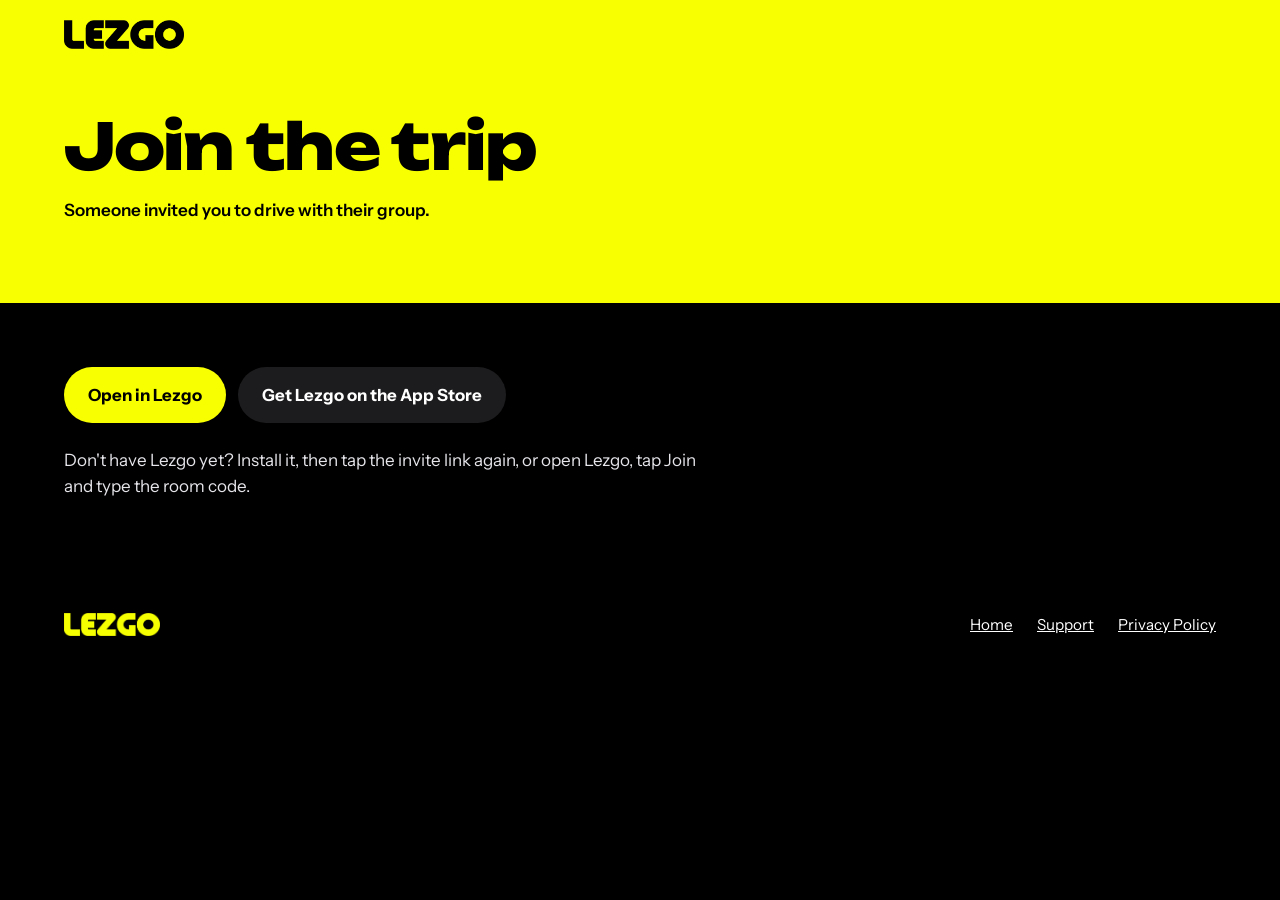
==== join/index.html @ 4e811067 "feat: move the site to joinlezgo.app and host the trip invite link" ====
<!doctype html>
<html lang="en">
<head>
  <meta charset="utf-8">
  <meta name="viewport" content="width=device-width, initial-scale=1">
  <title>Join a Lezgo trip</title>
  <meta name="description" content="You were invited to a Lezgo trip. Open the invite in Lezgo, or type the room code.">
  <meta name="theme-color" content="#f7ff00">
  <meta name="robots" content="noindex">
  <meta name="apple-itunes-app" content="app-id=6826083177">
  <link rel="icon" href="/assets/favicon.png">
  <link rel="preconnect" href="https://fonts.googleapis.com">
  <link rel="preconnect" href="https://fonts.gstatic.com" crossorigin>
  <link href="https://fonts.googleapis.com/css2?family=Instrument+Sans:wght@400;600;700&family=Unbounded:wght@700;800&display=swap" rel="stylesheet">
  <link rel="stylesheet" href="/styles.css">
</head>
<body>
  <a class="skip" href="#main">Skip to content</a>

  <header class="doc-header">
    <a href="/" aria-label="Lezgo home"><img src="/assets/lezgo-black.png" alt="Lezgo" width="857" height="210"></a>
    <h1>Join the trip</h1>
    <p id="lede">Someone invited you to drive with their group.</p>
  </header>

  <main id="main" class="doc join">
    <p class="join-code" id="code" hidden aria-label="Room code"></p>
    <div class="join-actions">
      <a class="store-button" id="open" href="lezgo://join" hidden>Open in Lezgo</a>
      <a class="store-button store-button-quiet" href="https://apps.apple.com/app/id6826083177">Get Lezgo on the App Store</a>
    </div>
    <p>Don't have Lezgo yet? Install it, then tap the invite link again, or open Lezgo, tap Join and type the room code.</p>
  </main>

  <footer class="footer">
    <img src="/assets/lezgo-yellow.png" alt="Lezgo" width="858" height="210">
    <nav aria-label="Footer">
      <a href="/">Home</a>
      <a href="/support">Support</a>
      <a href="/privacy">Privacy Policy</a>
    </nav>
  </footer>

  <script>
    // Shows the code only; the app checks it again before joining.
    const code = new URLSearchParams(location.search).get("code") || "";
    if (/^[0-9]{6}$/.test(code)) {
      const codeElement = document.getElementById("code");
      codeElement.textContent = code;
      codeElement.hidden = false;
      const open = document.getElementById("open");
      open.href = "lezgo://join?code=" + code;
      open.hidden = false;
      document.getElementById("lede").textContent = "Someone invited you to drive with their group. Your room code:";
    }
  </script>
</body>
</html>
---- styles.css ----
/* Lezgo website. Colors come from the app's asset catalog (BrandYellow, BrandPink, ...). */
:root {
  --signal: #f7ff00;
  --road: #000000;
  --asphalt: #1c1c1e;
  --kerb: #8e8e93;
  --paper: #ffffff;
  --pink: #ff3fa6;
  --blue: #3d99fc;
  --purple: #a178ff;
  --green: #7ff19b;
  --display: "Unbounded", "Arial Black", system-ui, sans-serif;
  --text: "Instrument Sans", -apple-system, system-ui, sans-serif;
  --measure: 34rem;
  --gutter: clamp(1rem, 5vw, 4rem);
}

*, *::before, *::after { box-sizing: border-box; }

html { -webkit-text-size-adjust: 100%; }

body {
  margin: 0;
  background: var(--road);
  color: var(--paper);
  font-family: var(--text);
  font-size: 1.0625rem;
  line-height: 1.55;
}

img { display: block; max-width: 100%; height: auto; }

a { color: inherit; }

a:focus-visible, button:focus-visible {
  outline: 3px solid var(--signal);
  outline-offset: 3px;
  border-radius: 6px;
}

.skip {
  position: absolute;
  left: -999px;
  top: 0;
  padding: 0.75rem 1rem;
  background: var(--signal);
  color: var(--road);
  z-index: 10;
}
.skip:focus { left: 1rem; top: 1rem; }

h1, h2, h3 {
  font-family: var(--display);
  font-weight: 800;
  line-height: 1.05;
  letter-spacing: -0.02em;
  margin: 0;
}

/* ---------- Top bar ---------- */

.topbar {
  position: absolute;
  inset: 0 0 auto 0;
  z-index: 2;
  display: flex;
  align-items: center;
  justify-content: space-between;
  gap: 1rem;
  padding: 1.25rem var(--gutter);
}
.topbar img { width: clamp(5.5rem, 14vw, 9rem); }
.topbar nav { display: flex; gap: clamp(0.75rem, 3vw, 1.25rem); font-weight: 600; font-size: 0.95rem; }
.topbar nav a { color: var(--road); text-decoration: none; }
.topbar nav a:hover { text-decoration: underline; text-underline-offset: 4px; }

/* ---------- Hero: the app's Home screen, LEAD over JOIN ---------- */

.hero {
  position: relative;
  min-height: min(100svh, 56rem);
  display: grid;
  grid-template-columns: minmax(0, 1fr);
  grid-template-rows: 1fr auto 1fr;
  background: linear-gradient(to bottom right, var(--signal) 0 49.9%, var(--road) 50% 100%);
  overflow: hidden;
}
@media (max-width: 720px) {
  .hero {
    min-height: auto;
    background: linear-gradient(168deg, var(--signal) 0 56%, var(--road) 56.1% 100%);
  }
}

.hero-lead {
  align-self: end;
  padding: 6.5rem var(--gutter) 0;
  color: var(--road);
}
.hero-lead h1 {
  font-size: clamp(2.6rem, 8.4vw, 7rem);
  max-width: 11ch;
}

.crew {
  display: flex;
  align-items: flex-end;
  gap: clamp(0.25rem, 1.5vw, 1.25rem);
  padding: 1.5rem var(--gutter);
  list-style: none;
  margin: 0;
}
.crew li { width: clamp(2.5rem, 14vw, 8.5rem); }
.crew li:nth-child(1) { width: clamp(3.25rem, 17vw, 11rem); }
@media (max-width: 720px) {
  .crew { padding-bottom: 2.25rem; }
}

@media (prefers-reduced-motion: no-preference) {
  .crew li { animation: hop 0.6s ease-in-out 0.3s both; }
  .crew li:nth-child(2) { animation-delay: 0.42s; }
  .crew li:nth-child(3) { animation-delay: 0.54s; }
  .crew li:nth-child(4) { animation-delay: 0.66s; }
  .crew li:nth-child(5) { animation-delay: 0.78s; }
}
/* Only the position moves, so the crew stays visible even where animations never run. */
@keyframes hop {
  0%, 100% { transform: none; }
  45% { transform: translateY(-1.4rem) rotate(-6deg); }
}

.hero-join {
  align-self: start;
  justify-self: end;
  padding: 0 var(--gutter) 3.5rem;
  width: min(34rem, 100%);
}
.hero-join p { margin: 0 0 1.5rem; font-size: 1.2rem; color: #e5e5ea; }

.store-button {
  display: inline-flex;
  align-items: center;
  gap: 0.75rem;
  min-height: 3.5rem;
  padding: 0.75rem 1.5rem;
  border-radius: 999px;
  background: var(--signal);
  color: var(--road);
  font-weight: 700;
  font-size: 1.05rem;
  text-decoration: none;
}
.store-button:hover { background: var(--paper); }
.store-button svg { width: 1.3rem; height: 1.3rem; }

/* ---------- The route: one yellow line through the trip ---------- */

.route {
  position: relative;
  padding: clamp(4rem, 10vw, 8rem) var(--gutter);
}
.route > h2 {
  font-size: clamp(2rem, 5vw, 3.5rem);
  max-width: 14ch;
  margin-bottom: clamp(3rem, 8vw, 6rem);
}

.stops {
  position: relative;
  list-style: none;
  margin: 0;
  padding: 0;
}
/* The route line, drawn like the app's trip map. */
.stops::before {
  content: "";
  position: absolute;
  top: 0.5rem;
  bottom: 0.5rem;
  left: 1.1rem;
  width: 0.5rem;
  border-radius: 1rem;
  background: var(--signal);
}

.stop {
  position: relative;
  display: grid;
  grid-template-columns: 1fr;
  gap: 2rem;
  padding-left: 3.75rem;
  padding-bottom: clamp(4rem, 9vw, 7rem);
}
.stop:last-child { padding-bottom: 0; }

.flag {
  position: absolute;
  left: 0;
  top: 0;
  width: 2.7rem;
  height: 2.7rem;
  border-radius: 50%;
  display: grid;
  place-items: center;
  background: var(--signal);
  color: var(--road);
  border: 4px solid var(--road);
}
.flag svg { width: 1.2rem; height: 1.2rem; }

.stop h3 { font-size: clamp(1.5rem, 3.2vw, 2.25rem); margin-bottom: 0.75rem; }
.stop p { margin: 0; max-width: var(--measure); color: #d1d1d6; }

.phone {
  width: min(17rem, 72vw);
  border-radius: 2.4rem;
  border: 0.55rem solid var(--asphalt);
  overflow: hidden;
  background: var(--asphalt);
}

@media (min-width: 860px) {
  .stops::before { left: 50%; transform: translateX(-50%); }
  .stop {
    grid-template-columns: 1fr 1fr;
    align-items: center;
    gap: 0 7rem;
    padding-left: 0;
  }
  .flag { left: 50%; top: 50%; transform: translate(-50%, -50%); }
  .stop .copy { grid-column: 1; justify-self: end; text-align: right; }
  .stop .copy p { margin-left: auto; }
  .stop .phone { grid-column: 2; justify-self: start; }
  .stop:nth-child(even) .copy { grid-column: 2; grid-row: 1; justify-self: start; text-align: left; }
  .stop:nth-child(even) .copy p { margin-left: 0; }
  .stop:nth-child(even) .phone { grid-column: 1; grid-row: 1; justify-self: end; }
}

/* ---------- Alerts: the app's alert pills ---------- */

.alerts {
  background: var(--signal);
  color: var(--road);
  padding: clamp(4rem, 9vw, 7rem) var(--gutter);
}
.alerts h2 { font-size: clamp(2rem, 5vw, 3.5rem); max-width: 16ch; }
.alerts > p { max-width: var(--measure); margin: 1.25rem 0 2.5rem; font-size: 1.15rem; }

.pills {
  list-style: none;
  margin: 0;
  padding: 0;
  display: flex;
  flex-wrap: wrap;
  gap: 0.75rem;
}
.pills li {
  display: inline-flex;
  align-items: center;
  gap: 0.6rem;
  padding: 0.8rem 1.2rem;
  border-radius: 999px;
  background: var(--road);
  color: var(--paper);
  font-weight: 600;
}
.pills .dot {
  width: 0.75rem;
  height: 0.75rem;
  border-radius: 50%;
  flex: none;
}

/* ---------- Made for the road ---------- */

.road {
  padding: clamp(4rem, 9vw, 7rem) var(--gutter);
  display: grid;
  gap: 2.5rem;
}
.road h2 { font-size: clamp(2rem, 5vw, 3.5rem); max-width: 12ch; }
.road dl {
  margin: 0;
  display: grid;
  gap: 1.75rem 3rem;
  grid-template-columns: repeat(auto-fit, minmax(15rem, 1fr));
}
.road dt { font-family: var(--display); font-weight: 700; font-size: 1.15rem; margin-bottom: 0.35rem; }
.road dd { margin: 0; color: #d1d1d6; max-width: 28rem; }
@media (min-width: 860px) {
  .road { grid-template-columns: 1fr 2fr; align-items: start; }
}

/* ---------- Closing call ---------- */

.closing {
  padding: clamp(4rem, 9vw, 7rem) var(--gutter);
  border-top: 1px solid #2c2c2e;
  display: grid;
  gap: 1.75rem;
  justify-items: start;
}
.closing h2 { font-size: clamp(2rem, 6vw, 4.5rem); max-width: 13ch; }
.closing p { margin: 0; max-width: var(--measure); color: #d1d1d6; }

/* ---------- Footer ---------- */

.footer {
  padding: 2rem var(--gutter) 3rem;
  display: flex;
  flex-wrap: wrap;
  gap: 1rem 2rem;
  align-items: center;
  justify-content: space-between;
  color: var(--kerb);
  font-size: 0.95rem;
}
.footer img { width: 6rem; }
.footer nav { display: flex; gap: 1.5rem; flex-wrap: wrap; }
.footer a { color: var(--paper); }

/* ---------- Document pages (privacy, support) ---------- */

.doc-header {
  background: var(--signal);
  color: var(--road);
  padding: 1.25rem var(--gutter) clamp(3rem, 7vw, 5rem);
}
.doc-header a img { width: 7.5rem; margin-bottom: clamp(2.5rem, 6vw, 4rem); }
.doc-header h1 { font-size: clamp(2.25rem, 6vw, 4rem); max-width: 14ch; }
.doc-header p { margin: 1rem 0 0; font-weight: 600; }

.doc {
  padding: clamp(2.5rem, 6vw, 4rem) var(--gutter) 4rem;
  max-width: calc(var(--measure) + 2 * var(--gutter) + 6rem);
}
.doc h2 {
  font-size: 1.35rem;
  margin: 2.75rem 0 0.75rem;
  color: var(--signal);
}
.doc p, .doc li { color: #e5e5ea; }
.doc ul { padding-left: 1.2rem; }
.doc li { margin-bottom: 0.6rem; }
.doc li::marker { color: var(--signal); }
.doc strong { color: var(--paper); }
.doc .lede { font-size: 1.2rem; color: var(--paper); }
.doc .contact {
  margin-top: 3rem;
  padding: 1.5rem;
  border-radius: 1.25rem;
  background: var(--asphalt);
}
.doc .contact a { color: var(--signal); font-weight: 600; }

/* ---------- Invite link page (/join) ---------- */

.doc .join-code {
  margin: 0 0 2rem;
  font-family: var(--display);
  font-weight: 800;
  font-size: clamp(2.75rem, 12vw, 4.5rem);
  letter-spacing: 0.12em;
  font-variant-numeric: tabular-nums;
  color: var(--signal);
}
.join-actions { display: flex; flex-wrap: wrap; gap: 0.75rem; margin-bottom: 1.5rem; }
.store-button-quiet { background: var(--asphalt); color: var(--paper); }
.store-button-quiet:hover { background: var(--paper); color: var(--road); }
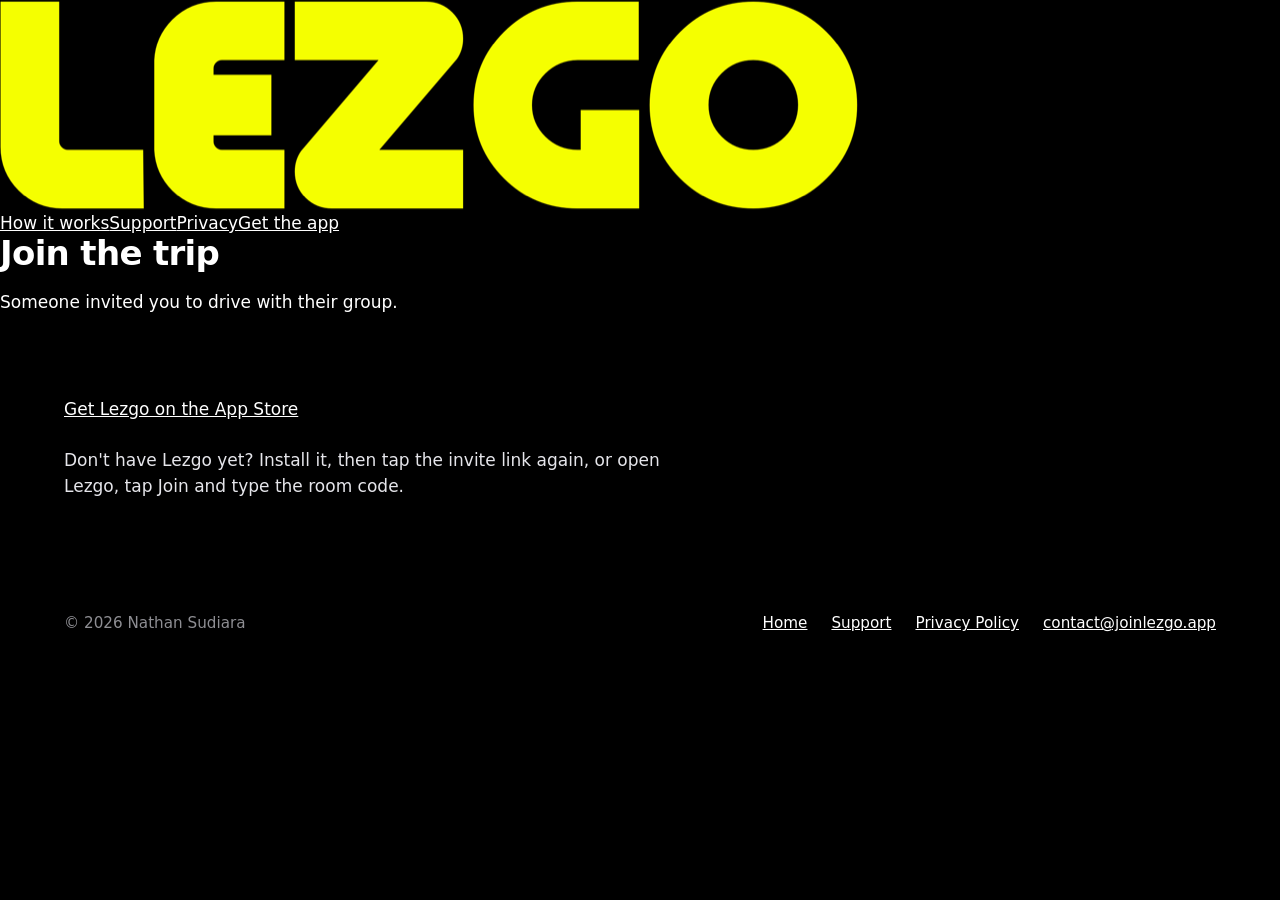
==== commit 563ecfb3: "feat: carry the new look to support, privacy and join" ====
--- a/join/index.html
+++ b/join/index.html
@@ -2,51 +2,59 @@
 <html lang="en">
 <head>
   <meta charset="utf-8">
-  <meta name="viewport" content="width=device-width, initial-scale=1">
+  <meta name="viewport" content="width=device-width, initial-scale=1, viewport-fit=cover">
   <title>Join a Lezgo trip</title>
   <meta name="description" content="You were invited to a Lezgo trip. Open the invite in Lezgo, or type the room code.">
-  <meta name="theme-color" content="#f7ff00">
+  <meta name="theme-color" content="#000000">
   <meta name="robots" content="noindex">
   <meta name="apple-itunes-app" content="app-id=6826083177">
   <link rel="icon" href="/assets/favicon.png">
   <link rel="preconnect" href="https://fonts.googleapis.com">
   <link rel="preconnect" href="https://fonts.gstatic.com" crossorigin>
-  <link href="https://fonts.googleapis.com/css2?family=Instrument+Sans:wght@400;600;700&family=Unbounded:wght@700;800&display=swap" rel="stylesheet">
+  <link href="https://fonts.googleapis.com/css2?family=Schibsted+Grotesk:wght@400;500;700;800&display=swap" rel="stylesheet">
   <link rel="stylesheet" href="/styles.css">
 </head>
 <body>
   <a class="skip" href="#main">Skip to content</a>
 
-  <header class="doc-header">
-    <a href="/" aria-label="Lezgo home"><img src="/assets/lezgo-black.png" alt="Lezgo" width="857" height="210"></a>
+  <header class="top wrap">
+    <a href="/" aria-label="Lezgo home"><img src="/assets/lezgo-yellow.png" alt="Lezgo" width="858" height="210"></a>
+    <nav aria-label="Site"><a href="/#how">How it works</a><a href="/support">Support</a><a href="/privacy">Privacy</a><a class="get" href="https://apps.apple.com/app/id6826083177">Get the app</a></nav>
+  </header>
+
+  <main id="main">
+  <div class="doc-head wrap">
     <h1>Join the trip</h1>
     <p id="lede">Someone invited you to drive with their group.</p>
-  </header>
+  </div>
 
-  <main id="main" class="doc join">
-    <p class="join-code" id="code" hidden aria-label="Room code"></p>
+  <div class="doc join wrap">
+    <div class="digits" id="code" role="img" hidden></div>
     <div class="join-actions">
-      <a class="store-button" id="open" href="lezgo://join" hidden>Open in Lezgo</a>
-      <a class="store-button store-button-quiet" href="https://apps.apple.com/app/id6826083177">Get Lezgo on the App Store</a>
+      <a class="store" id="open" href="lezgo://join" hidden>Open in Lezgo</a>
+      <a class="ghost" href="https://apps.apple.com/app/id6826083177">Get Lezgo on the App Store</a>
     </div>
     <p>Don't have Lezgo yet? Install it, then tap the invite link again, or open Lezgo, tap Join and type the room code.</p>
+  </div>
   </main>
 
-  <footer class="footer">
-    <img src="/assets/lezgo-yellow.png" alt="Lezgo" width="858" height="210">
-    <nav aria-label="Footer">
-      <a href="/">Home</a>
-      <a href="/support">Support</a>
-      <a href="/privacy">Privacy Policy</a>
-    </nav>
+  <footer class="footer wrap">
+    <span>© 2026 Nathan Sudiara</span>
+    <nav aria-label="Footer"><a href="/">Home</a><a href="/support">Support</a><a href="/privacy">Privacy Policy</a><a href="mailto:contact@joinlezgo.app">contact@joinlezgo.app</a></nav>
   </footer>
 
   <script>
     // Shows the code only; the app checks it again before joining.
     const code = new URLSearchParams(location.search).get("code") || "";
     if (/^[0-9]{6}$/.test(code)) {
+      // One tile per digit, the same tiles the landing page uses for the room code.
       const codeElement = document.getElementById("code");
-      codeElement.textContent = code;
+      for (const digit of code) {
+        const tile = document.createElement("span");
+        tile.textContent = digit;
+        codeElement.appendChild(tile);
+      }
+      codeElement.setAttribute("aria-label", "Room code " + code.split("").join(" "));
       codeElement.hidden = false;
       const open = document.getElementById("open");
       open.href = "lezgo://join?code=" + code;
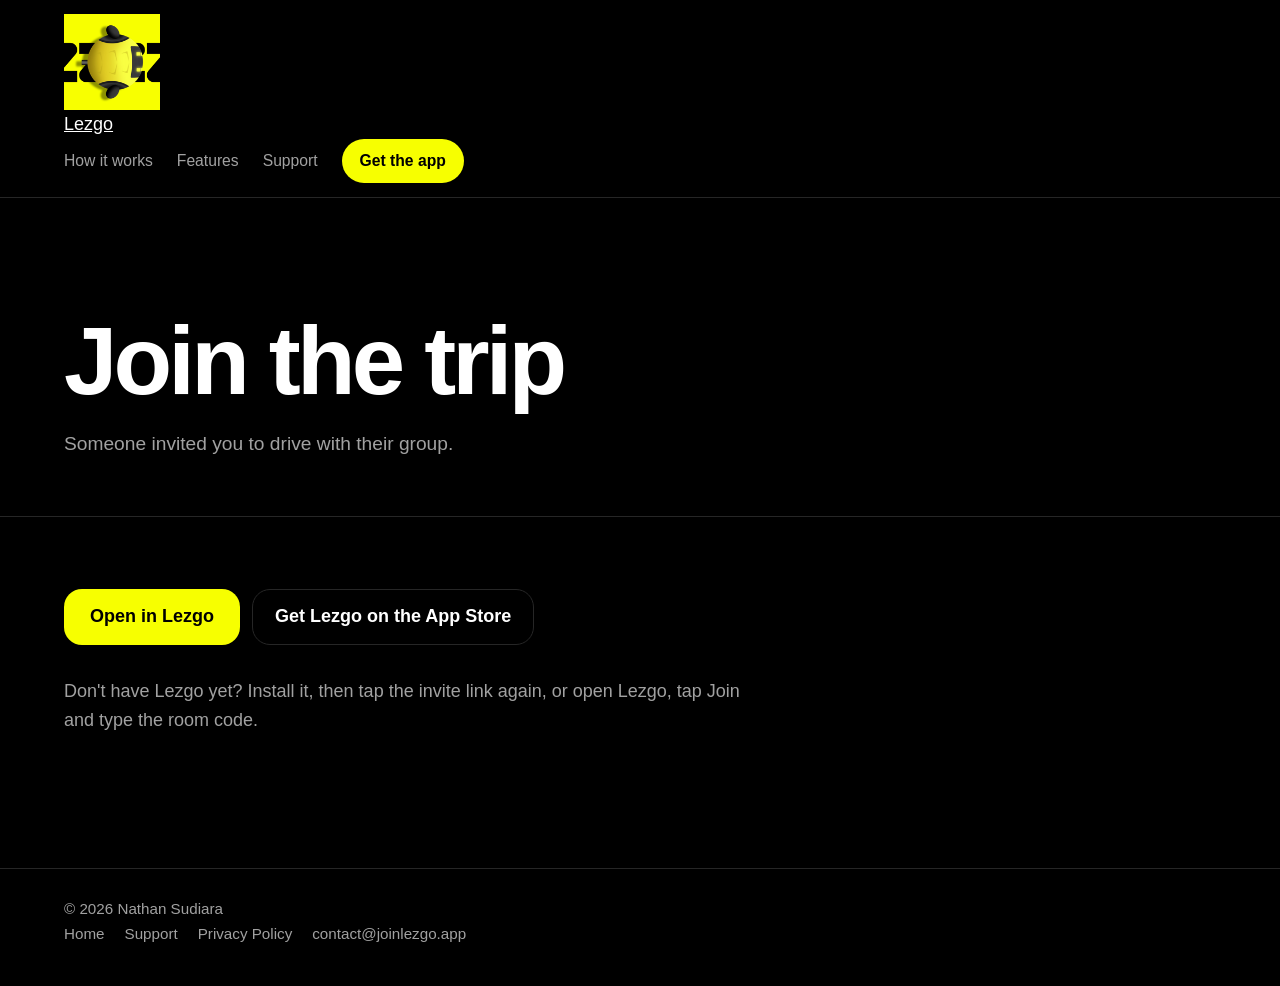
==== commit 432857c7: "feat: give privacy, support and join the new header and footer" ====
--- a/join/index.html
+++ b/join/index.html
@@ -5,21 +5,25 @@
   <meta name="viewport" content="width=device-width, initial-scale=1, viewport-fit=cover">
   <title>Join a Lezgo trip</title>
   <meta name="description" content="You were invited to a Lezgo trip. Open the invite in Lezgo, or type the room code.">
-  <meta name="theme-color" content="#000000">
+  <meta name="theme-color" content="#ffffff" media="(prefers-color-scheme: light)">
+  <meta name="theme-color" content="#000000" media="(prefers-color-scheme: dark)">
   <meta name="robots" content="noindex">
   <meta name="apple-itunes-app" content="app-id=6826083177">
   <link rel="icon" href="/assets/favicon.png">
+  <link rel="apple-touch-icon" href="/assets/app-icon-180.png">
   <link rel="preconnect" href="https://fonts.googleapis.com">
   <link rel="preconnect" href="https://fonts.gstatic.com" crossorigin>
-  <link href="https://fonts.googleapis.com/css2?family=Schibsted+Grotesk:wght@400;500;700;800&display=swap" rel="stylesheet">
+  <link href="https://fonts.googleapis.com/css2?family=Plus+Jakarta+Sans:wght@400;500;600;700;800&display=swap" rel="stylesheet">
   <link rel="stylesheet" href="/styles.css">
 </head>
-<body>
+<body class="doc-page">
   <a class="skip" href="#main">Skip to content</a>
 
-  <header class="top wrap">
-    <a href="/" aria-label="Lezgo home"><img src="/assets/lezgo-yellow.png" alt="Lezgo" width="858" height="210"></a>
-    <nav aria-label="Site"><a href="/#how">How it works</a><a href="/support">Support</a><a href="/privacy">Privacy</a><a class="get" href="https://apps.apple.com/app/id6826083177">Get the app</a></nav>
+  <header class="top">
+    <div class="wrap">
+      <a class="brand" href="/"><img src="/assets/app-icon-180.png" alt="" width="180" height="180">Lezgo</a>
+      <nav aria-label="Site"><a href="/#how">How it works</a><a href="/#features">Features</a><a href="/support">Support</a><a class="get" href="https://apps.apple.com/app/id6826083177">Get the app</a></nav>
+    </div>
   </header>
 
   <main id="main">
@@ -38,9 +42,11 @@
   </div>
   </main>
 
-  <footer class="footer wrap">
-    <span>© 2026 Nathan Sudiara</span>
-    <nav aria-label="Footer"><a href="/">Home</a><a href="/support">Support</a><a href="/privacy">Privacy Policy</a><a href="mailto:contact@joinlezgo.app">contact@joinlezgo.app</a></nav>
+  <footer class="footer">
+    <div class="wrap">
+      <span>© 2026 Nathan Sudiara</span>
+      <nav aria-label="Footer"><a href="/">Home</a><a href="/support">Support</a><a href="/privacy">Privacy Policy</a><a href="mailto:contact@joinlezgo.app">contact@joinlezgo.app</a></nav>
+    </div>
   </footer>
 
   <script>
--- a/styles.css
+++ b/styles.css
@@ -1,369 +1,213 @@
-/* Lezgo website. Colors come from the app's asset catalog (BrandYellow, BrandPink, ...). */
+/* Lezgo website: pitch black with brand yellow ("Midnight").
+   Colors come from the app's asset catalog (BrandYellow and the night map).
+   The landing page's motion lives in main.js; every page reads fine without it. */
+
 :root {
-  --signal: #f7ff00;
-  --road: #000000;
-  --asphalt: #1c1c1e;
-  --kerb: #8e8e93;
-  --paper: #ffffff;
-  --pink: #ff3fa6;
-  --blue: #3d99fc;
-  --purple: #a178ff;
-  --green: #7ff19b;
-  --display: "Unbounded", "Arial Black", system-ui, sans-serif;
-  --text: "Instrument Sans", -apple-system, system-ui, sans-serif;
-  --measure: 34rem;
-  --gutter: clamp(1rem, 5vw, 4rem);
+  --black: #000000;
+  --panel: #0d0d0d;      /* raised surfaces */
+  --line: #262626;       /* hairlines and the unfilled route */
+  --ink: #ffffff;
+  --ink-soft: #a1a1a1;
+  --signal: #f7ff00;     /* BrandYellow */
+  --map: #1d2532;        /* the app's night map */
+  --type: "Schibsted Grotesk", "Helvetica Neue", Arial, sans-serif;
+  --gutter: clamp(16px, 5vw, 80px);
+  color-scheme: dark;
 }
 
 *, *::before, *::after { box-sizing: border-box; }
-
-html { -webkit-text-size-adjust: 100%; }
-
-body {
-  margin: 0;
-  background: var(--road);
-  color: var(--paper);
-  font-family: var(--text);
-  font-size: 1.0625rem;
-  line-height: 1.55;
-}
-
+html { -webkit-text-size-adjust: 100%; background: var(--black); }
+body { margin: 0; background: var(--black); color: var(--ink); font-family: var(--type); font-size: 1.125rem; line-height: 1.6; overflow-x: clip; }
 img { display: block; max-width: 100%; height: auto; }
-
 a { color: inherit; }
-
-a:focus-visible, button:focus-visible {
-  outline: 3px solid var(--signal);
-  outline-offset: 3px;
-  border-radius: 6px;
-}
-
-.skip {
-  position: absolute;
-  left: -999px;
-  top: 0;
-  padding: 0.75rem 1rem;
-  background: var(--signal);
-  color: var(--road);
-  z-index: 10;
-}
-.skip:focus { left: 1rem; top: 1rem; }
-
-h1, h2, h3 {
-  font-family: var(--display);
-  font-weight: 800;
-  line-height: 1.05;
-  letter-spacing: -0.02em;
-  margin: 0;
-}
-
-/* ---------- Top bar ---------- */
-
-.topbar {
-  position: absolute;
-  inset: 0 0 auto 0;
-  z-index: 2;
-  display: flex;
-  align-items: center;
-  justify-content: space-between;
-  gap: 1rem;
-  padding: 1.25rem var(--gutter);
-}
-.topbar img { width: clamp(5.5rem, 14vw, 9rem); }
-.topbar nav { display: flex; gap: clamp(0.75rem, 3vw, 1.25rem); font-weight: 600; font-size: 0.95rem; }
-.topbar nav a { color: var(--road); text-decoration: none; }
-.topbar nav a:hover { text-decoration: underline; text-underline-offset: 4px; }
-
-/* ---------- Hero: the app's Home screen, LEAD over JOIN ---------- */
-
-.hero {
-  position: relative;
-  min-height: min(100svh, 56rem);
-  display: grid;
-  grid-template-columns: minmax(0, 1fr);
-  grid-template-rows: 1fr auto 1fr;
-  background: linear-gradient(to bottom right, var(--signal) 0 49.9%, var(--road) 50% 100%);
-  overflow: hidden;
-}
-@media (max-width: 720px) {
-  .hero {
-    min-height: auto;
-    background: linear-gradient(168deg, var(--signal) 0 56%, var(--road) 56.1% 100%);
-  }
-}
-
-.hero-lead {
-  align-self: end;
-  padding: 6.5rem var(--gutter) 0;
-  color: var(--road);
-}
-.hero-lead h1 {
-  font-size: clamp(2.6rem, 8.4vw, 7rem);
-  max-width: 11ch;
-}
-
-.crew {
-  display: flex;
-  align-items: flex-end;
-  gap: clamp(0.25rem, 1.5vw, 1.25rem);
-  padding: 1.5rem var(--gutter);
-  list-style: none;
-  margin: 0;
-}
-.crew li { width: clamp(2.5rem, 14vw, 8.5rem); }
-.crew li:nth-child(1) { width: clamp(3.25rem, 17vw, 11rem); }
-@media (max-width: 720px) {
-  .crew { padding-bottom: 2.25rem; }
-}
-
-@media (prefers-reduced-motion: no-preference) {
-  .crew li { animation: hop 0.6s ease-in-out 0.3s both; }
-  .crew li:nth-child(2) { animation-delay: 0.42s; }
-  .crew li:nth-child(3) { animation-delay: 0.54s; }
-  .crew li:nth-child(4) { animation-delay: 0.66s; }
-  .crew li:nth-child(5) { animation-delay: 0.78s; }
-}
-/* Only the position moves, so the crew stays visible even where animations never run. */
-@keyframes hop {
-  0%, 100% { transform: none; }
-  45% { transform: translateY(-1.4rem) rotate(-6deg); }
-}
-
-.hero-join {
-  align-self: start;
-  justify-self: end;
-  padding: 0 var(--gutter) 3.5rem;
-  width: min(34rem, 100%);
-}
-.hero-join p { margin: 0 0 1.5rem; font-size: 1.2rem; color: #e5e5ea; }
-
-.store-button {
-  display: inline-flex;
-  align-items: center;
-  gap: 0.75rem;
-  min-height: 3.5rem;
-  padding: 0.75rem 1.5rem;
-  border-radius: 999px;
-  background: var(--signal);
-  color: var(--road);
-  font-weight: 700;
-  font-size: 1.05rem;
-  text-decoration: none;
-}
-.store-button:hover { background: var(--paper); }
-.store-button svg { width: 1.3rem; height: 1.3rem; }
-
-/* ---------- The route: one yellow line through the trip ---------- */
-
-.route {
-  position: relative;
-  padding: clamp(4rem, 10vw, 8rem) var(--gutter);
-}
-.route > h2 {
-  font-size: clamp(2rem, 5vw, 3.5rem);
-  max-width: 14ch;
-  margin-bottom: clamp(3rem, 8vw, 6rem);
-}
-
-.stops {
-  position: relative;
-  list-style: none;
-  margin: 0;
-  padding: 0;
-}
-/* The route line, drawn like the app's trip map. */
-.stops::before {
-  content: "";
-  position: absolute;
-  top: 0.5rem;
-  bottom: 0.5rem;
-  left: 1.1rem;
-  width: 0.5rem;
-  border-radius: 1rem;
-  background: var(--signal);
-}
-
-.stop {
-  position: relative;
-  display: grid;
-  grid-template-columns: 1fr;
-  gap: 2rem;
-  padding-left: 3.75rem;
-  padding-bottom: clamp(4rem, 9vw, 7rem);
-}
-.stop:last-child { padding-bottom: 0; }
-
-.flag {
-  position: absolute;
-  left: 0;
-  top: 0;
-  width: 2.7rem;
-  height: 2.7rem;
-  border-radius: 50%;
-  display: grid;
-  place-items: center;
-  background: var(--signal);
-  color: var(--road);
-  border: 4px solid var(--road);
-}
-.flag svg { width: 1.2rem; height: 1.2rem; }
-
-.stop h3 { font-size: clamp(1.5rem, 3.2vw, 2.25rem); margin-bottom: 0.75rem; }
-.stop p { margin: 0; max-width: var(--measure); color: #d1d1d6; }
-
-.phone {
-  width: min(17rem, 72vw);
-  border-radius: 2.4rem;
-  border: 0.55rem solid var(--asphalt);
-  overflow: hidden;
-  background: var(--asphalt);
-}
-
-@media (min-width: 860px) {
-  .stops::before { left: 50%; transform: translateX(-50%); }
-  .stop {
-    grid-template-columns: 1fr 1fr;
-    align-items: center;
-    gap: 0 7rem;
-    padding-left: 0;
-  }
-  .flag { left: 50%; top: 50%; transform: translate(-50%, -50%); }
-  .stop .copy { grid-column: 1; justify-self: end; text-align: right; }
-  .stop .copy p { margin-left: auto; }
-  .stop .phone { grid-column: 2; justify-self: start; }
-  .stop:nth-child(even) .copy { grid-column: 2; grid-row: 1; justify-self: start; text-align: left; }
-  .stop:nth-child(even) .copy p { margin-left: 0; }
-  .stop:nth-child(even) .phone { grid-column: 1; grid-row: 1; justify-self: end; }
-}
-
-/* ---------- Alerts: the app's alert pills ---------- */
-
-.alerts {
-  background: var(--signal);
-  color: var(--road);
-  padding: clamp(4rem, 9vw, 7rem) var(--gutter);
-}
-.alerts h2 { font-size: clamp(2rem, 5vw, 3.5rem); max-width: 16ch; }
-.alerts > p { max-width: var(--measure); margin: 1.25rem 0 2.5rem; font-size: 1.15rem; }
-
-.pills {
-  list-style: none;
-  margin: 0;
-  padding: 0;
-  display: flex;
-  flex-wrap: wrap;
-  gap: 0.75rem;
-}
-.pills li {
-  display: inline-flex;
-  align-items: center;
-  gap: 0.6rem;
-  padding: 0.8rem 1.2rem;
-  border-radius: 999px;
-  background: var(--road);
-  color: var(--paper);
-  font-weight: 600;
-}
-.pills .dot {
-  width: 0.75rem;
-  height: 0.75rem;
-  border-radius: 50%;
-  flex: none;
-}
-
-/* ---------- Made for the road ---------- */
-
-.road {
-  padding: clamp(4rem, 9vw, 7rem) var(--gutter);
-  display: grid;
-  gap: 2.5rem;
-}
-.road h2 { font-size: clamp(2rem, 5vw, 3.5rem); max-width: 12ch; }
-.road dl {
-  margin: 0;
-  display: grid;
-  gap: 1.75rem 3rem;
-  grid-template-columns: repeat(auto-fit, minmax(15rem, 1fr));
-}
-.road dt { font-family: var(--display); font-weight: 700; font-size: 1.15rem; margin-bottom: 0.35rem; }
-.road dd { margin: 0; color: #d1d1d6; max-width: 28rem; }
-@media (min-width: 860px) {
-  .road { grid-template-columns: 1fr 2fr; align-items: start; }
-}
-
-/* ---------- Closing call ---------- */
-
-.closing {
-  padding: clamp(4rem, 9vw, 7rem) var(--gutter);
-  border-top: 1px solid #2c2c2e;
-  display: grid;
-  gap: 1.75rem;
-  justify-items: start;
-}
-.closing h2 { font-size: clamp(2rem, 6vw, 4.5rem); max-width: 13ch; }
-.closing p { margin: 0; max-width: var(--measure); color: #d1d1d6; }
-
-/* ---------- Footer ---------- */
-
-.footer {
-  padding: 2rem var(--gutter) 3rem;
-  display: flex;
-  flex-wrap: wrap;
-  gap: 1rem 2rem;
-  align-items: center;
-  justify-content: space-between;
-  color: var(--kerb);
-  font-size: 0.95rem;
-}
-.footer img { width: 6rem; }
-.footer nav { display: flex; gap: 1.5rem; flex-wrap: wrap; }
-.footer a { color: var(--paper); }
-
-/* ---------- Document pages (privacy, support) ---------- */
-
-.doc-header {
-  background: var(--signal);
-  color: var(--road);
-  padding: 1.25rem var(--gutter) clamp(3rem, 7vw, 5rem);
-}
-.doc-header a img { width: 7.5rem; margin-bottom: clamp(2.5rem, 6vw, 4rem); }
-.doc-header h1 { font-size: clamp(2.25rem, 6vw, 4rem); max-width: 14ch; }
-.doc-header p { margin: 1rem 0 0; font-weight: 600; }
-
-.doc {
-  padding: clamp(2.5rem, 6vw, 4rem) var(--gutter) 4rem;
-  max-width: calc(var(--measure) + 2 * var(--gutter) + 6rem);
-}
-.doc h2 {
-  font-size: 1.35rem;
-  margin: 2.75rem 0 0.75rem;
-  color: var(--signal);
-}
-.doc p, .doc li { color: #e5e5ea; }
-.doc ul { padding-left: 1.2rem; }
-.doc li { margin-bottom: 0.6rem; }
+a:focus-visible, button:focus-visible { outline: 3px solid var(--signal); outline-offset: 4px; border-radius: 12px; }
+h1, h2, h3 { margin: 0; font-weight: 800; line-height: 1; letter-spacing: -0.04em; text-wrap: balance; }
+::selection { background: var(--signal); color: var(--black); }
+.wrap { padding-left: max(var(--gutter), env(safe-area-inset-left, 0px)); padding-right: max(var(--gutter), env(safe-area-inset-right, 0px)); }
+
+.skip { position: absolute; left: 16px; top: -80px; z-index: 20; padding: 10px 16px; border-radius: 12px; background: var(--signal); color: var(--black); font-weight: 700; text-decoration: none; }
+.skip:focus { top: 16px; }
+
+/* header */
+body::before { content: ""; position: fixed; inset: 0 0 auto; height: env(safe-area-inset-top, 0px); z-index: 10; background: var(--black); }
+.top { position: sticky; top: env(safe-area-inset-top, 0px); z-index: 10; display: flex; align-items: center; justify-content: space-between; gap: 16px; padding-block: 14px; background: rgba(0, 0, 0, .78); backdrop-filter: blur(16px) saturate(140%); -webkit-backdrop-filter: blur(16px) saturate(140%); border-bottom: 1px solid transparent; transition: border-color .3s; }
+.top.scrolled { border-bottom-color: var(--line); }
+.top img { width: 96px; }
+.top nav { display: flex; align-items: center; gap: 24px; font-weight: 500; font-size: .98rem; }
+.top nav a { text-decoration: none; color: var(--ink-soft); }
+.top nav a:hover, .top nav a[aria-current="page"] { color: var(--ink); }
+.top .get { display: inline-flex; align-items: center; min-height: 44px; background: var(--signal); color: var(--black); padding: 0 18px; border-radius: 999px; font-weight: 700; }
+.top .get:hover { color: var(--black); background: #fff; }
+@media (max-width: 600px) { .top nav a:not(.get) { display: none; } }
+
+/* buttons */
+.store { display: inline-flex; align-items: center; gap: 10px; min-height: 56px; padding: 0 26px; border-radius: 18px; background: var(--signal); color: var(--black); font-weight: 700; text-decoration: none; }
+.store svg { width: 20px; height: 20px; }
+.store:hover { background: #fff; }
+.ghost { display: inline-flex; align-items: center; min-height: 56px; padding: 0 22px; border-radius: 18px; border: 1px solid var(--line); color: var(--ink); font-weight: 600; text-decoration: none; }
+.ghost:hover { border-color: var(--ink-soft); }
+
+/* footer */
+.footer { display: flex; flex-wrap: wrap; justify-content: space-between; gap: 16px 32px; align-items: center; padding-block: 28px 40px; color: var(--ink-soft); font-size: .95rem; border-top: 1px solid var(--line); }
+.footer nav { display: flex; flex-wrap: wrap; gap: 8px 20px; }
+.footer a { text-decoration: none; }
+.footer a:hover { color: var(--ink); }
+
+/* ---------- landing page ---------- */
+
+/* story: text column + sticky phone */
+.story { display: grid; grid-template-columns: minmax(0, 1.15fr) minmax(0, .85fr); gap: clamp(24px, 5vw, 96px); }
+.lead { min-height: calc(100vh - 72px); display: flex; flex-direction: column; justify-content: center; padding-block: 48px 96px; }
+.lead h1 { font-size: clamp(3.2rem, 8vw, 7.4rem); max-width: 10ch; }
+.lead > p { color: var(--ink-soft); font-size: 1.25rem; margin: 26px 0 0; max-width: 30rem; }
+.actions { display: flex; flex-wrap: wrap; gap: 12px; margin-top: 36px; }
+.facts { list-style: none; margin: 40px 0 0; padding: 0; display: flex; flex-wrap: wrap; gap: 8px; }
+.facts li { display: inline-flex; align-items: center; gap: 8px; padding: 7px 14px; border-radius: 999px; background: var(--panel); border: 1px solid var(--line); font-size: .92rem; color: var(--ink-soft); }
+.facts svg { width: 16px; height: 16px; color: var(--signal); }
+.split-line { padding-bottom: .08em; }
+
+/* How it works. Without JavaScript the four stops are a plain list. With it (`.motion`), the stops pin under the
+   header: the page scrolls four steps' worth while one stop shows at a time, and the phone beside them changes. */
+.steps { position: relative; }
+.steps-pin { display: grid; grid-template-columns: 40px minmax(0, 1fr); gap: clamp(20px, 3vw, 40px); }
+.rail { position: relative; justify-self: center; width: 6px; }
+.rail-track, .rail-fill { position: absolute; inset: 0; border-radius: 3px; background: var(--line); }
+.rail-fill { background: var(--signal); transform-origin: top; transform: scaleY(0); box-shadow: 0 0 18px rgba(247, 255, 0, .3); }
+.rail-pin { position: absolute; left: 50%; width: 22px; height: 22px; margin: -11px 0 0 -11px; border-radius: 50%; background: var(--black); border: 4px solid var(--line); transition: border-color .3s, background-color .3s; }
+.rail-pin:nth-of-type(3) { top: 0; }
+.rail-pin:nth-of-type(4) { top: 33.333%; }
+.rail-pin:nth-of-type(5) { top: 66.666%; }
+.rail-pin:nth-of-type(6) { top: 100%; }
+.rail-pin.on { border-color: var(--signal); background: var(--signal); }
+.rail-car { position: absolute; left: 50%; top: 0; width: 44px; height: 44px; margin: -22px 0 0 -22px; border-radius: 50%; background: var(--black); border: 3px solid var(--signal); display: grid; place-items: center; z-index: 1; will-change: transform; }
+.rail-car img { width: 30px; }
+.step-list { display: grid; gap: 96px; padding-block: 64px 120px; }
+.step { max-width: 34rem; }
+.step-head { display: flex; flex-wrap: wrap; align-items: baseline; gap: 4px 14px; margin-bottom: 18px; }
+.step-head .count { color: var(--signal); font-weight: 700; font-size: 1rem; font-variant-numeric: tabular-nums; }
+.step-head .place { color: var(--ink-soft); font-weight: 500; font-size: 1rem; }
+.step h2 { font-size: clamp(2.2rem, 4.4vw, 3.6rem); }
+.step p { color: var(--ink-soft); margin: 20px 0 0; max-width: 30rem; }
+
+.motion .steps { height: 400vh; }
+.motion .steps-pin { position: sticky; top: calc(env(safe-area-inset-top, 0px) + 73px); height: calc(100vh - 73px); align-items: center; }
+.motion .rail { height: min(46vh, 360px); }
+.motion .step-list { gap: 0; padding: 0; }
+.motion .step { grid-area: 1 / 1; align-self: center; }
+.motion .step:not(:first-child) { visibility: hidden; opacity: 0; }
+html:not(.motion) .rail { display: none; }
+
+/* The header is 73px tall; the sticky phone sits below it so it is never cut off. */
+.stage { position: sticky; top: calc(env(safe-area-inset-top, 0px) + 73px); height: calc(100vh - 73px); display: grid; place-items: center; }
+.stage-inner { position: relative; display: grid; justify-items: center; gap: 22px; }
+.streets { position: absolute; inset: -18% -40%; z-index: -1; opacity: .7; }
+.phone { --screen-w: min(310px, 34vh, 24vw); --bezel: calc(var(--screen-w) * .034); position: relative; width: fit-content; padding: var(--bezel); border-radius: calc(var(--screen-w) * .125 + var(--bezel)); background: #000;
+  box-shadow: 0 0 0 1px #2c2c2c, 0 0 0 calc(var(--bezel) * .7) #0d0d0d, 0 0 0 calc(var(--bezel) * .7 + 1px) #262626, 0 60px 120px -40px rgba(247, 255, 0, .22); will-change: transform; }
+/* The screen keeps the screenshots' exact shape, so nothing is cropped, and its corners follow an iPhone's. */
+.screen { position: relative; width: var(--screen-w); aspect-ratio: 1320 / 2868; border-radius: calc(var(--screen-w) * .125); overflow: hidden; background: var(--map); isolation: isolate; }
+.screen img { position: absolute; inset: 0; width: 100%; height: 100%; object-fit: cover; opacity: 0; }
+.screen img.current { opacity: 1; }
+.progress { display: flex; gap: 8px; }
+.progress span { width: 28px; height: 4px; border-radius: 2px; background: var(--line); transition: background-color .3s, width .3s; }
+.progress span.on { background: var(--signal); width: 44px; }
+
+/* Phones: one pinned panel under the header. The phone takes all the height the caption below it does not need,
+   and the stop's caption sits under it at full width. Nothing scrolls behind the phone. */
+@media (max-width: 860px) {
+  .story { --caption-h: 200px; --phone-h: clamp(240px, calc(100svh - 73px - 50px - var(--caption-h)), 540px); --stage-h: calc(var(--phone-h) + 50px);
+    grid-template-columns: minmax(0, 1fr); gap: 0; }
+  .story > div:first-child { display: contents; }
+  .lead { order: 1; min-height: auto; padding-block: 40px 40px; }
+  .lead h1 { font-size: clamp(2.9rem, 13vw, 4.4rem); }
+  .lead > p { font-size: 1.1rem; }
+  .facts { margin-top: 28px; }
+  .stage { order: 2; top: calc(env(safe-area-inset-top, 0px) + 73px); z-index: 5; height: var(--stage-h); padding-block: 10px 12px; border-bottom: 1px solid var(--line);
+    margin-inline: calc(-1 * max(var(--gutter), env(safe-area-inset-left, 0px))); background: var(--black); align-content: start; }
+  .stage-inner { gap: 10px; }
+  .streets { display: none; }
+  .phone { --screen-w: min(calc(var(--phone-h) * 1320 / 2868), 64vw); --bezel: 6px;
+    box-shadow: 0 0 0 1px #2c2c2c, 0 0 0 4px #0d0d0d, 0 0 0 5px #262626, 0 30px 60px -30px rgba(247, 255, 0, .25); }
+  .steps { order: 3; }
+  .steps-pin { grid-template-columns: minmax(0, 1fr); gap: 0; }
+  .rail { display: none; }
+  .step h2 { font-size: clamp(1.55rem, 6.6vw, 2.1rem); }
+  .step p { margin-top: 10px; font-size: .98rem; line-height: 1.5; }
+  .step-head { margin-bottom: 8px; }
+  .step-head .count, .step-head .place { font-size: .92rem; }
+  .motion .steps { height: 320svh; }
+  .motion .steps-pin { top: calc(env(safe-area-inset-top, 0px) + 73px + var(--stage-h)); height: calc(100svh - 73px - var(--stage-h)); align-items: start; padding-top: 18px; }
+  .motion .step { align-self: start; }
+}
+@media (max-width: 860px) and (max-height: 640px) {
+  .story { --caption-h: 196px; }
+  .step h2 { font-size: clamp(1.4rem, 6vw, 1.8rem); }
+  .step p { font-size: .92rem; }
+}
+
+/* CarPlay: the real CarPlay screen in a dashboard bezel */
+.carplay { padding-block: clamp(96px, 12vw, 160px); border-top: 1px solid var(--line); }
+.carplay-head { display: flex; flex-wrap: wrap; justify-content: space-between; align-items: end; gap: 16px 48px; margin-bottom: 44px; }
+.carplay h2 { font-size: clamp(2.4rem, 5.4vw, 4.6rem); max-width: 13ch; }
+.carplay-head p { color: var(--ink-soft); max-width: 28rem; margin: 0; }
+.dash { margin: 0; border-radius: 34px; background: var(--panel); border: 1px solid var(--line); padding: clamp(8px, 1.2vw, 14px); }
+.dash img { width: 100%; border-radius: 24px; }
+@media (max-width: 640px) { .dash { border-radius: 22px; } .dash img { border-radius: 16px; } }
+
+/* section title above the feature cards */
+.more { padding-block: clamp(96px, 12vw, 160px) 40px; border-top: 1px solid var(--line); }
+.more h2 { font-size: clamp(2.4rem, 5.4vw, 4.6rem); }
+
+/* features */
+.features { padding-block: 0 clamp(96px, 12vw, 160px); display: grid; grid-template-columns: repeat(4, minmax(0, 1fr)); gap: 12px; }
+@media (max-width: 1100px) { .features { grid-template-columns: repeat(2, minmax(0, 1fr)); } }
+@media (max-width: 560px) { .features { grid-template-columns: minmax(0, 1fr); } }
+.features > div { padding: 26px; border-radius: 24px; background: var(--panel); border: 1px solid var(--line); }
+.features svg { width: 28px; height: 28px; color: var(--signal); margin-bottom: 18px; }
+.features h3 { font-size: 1.35rem; letter-spacing: -0.02em; }
+.features p { color: var(--ink-soft); margin: 8px 0 0; font-size: 1.02rem; }
+
+/* closing */
+.closing { position: relative; overflow: hidden; padding-block: clamp(96px, 14vw, 180px); display: grid; justify-items: center; text-align: center; gap: 24px; border-top: 1px solid var(--line); }
+.closing img.icon { width: 96px; border-radius: 24px; box-shadow: 0 20px 60px -20px rgba(247, 255, 0, .45); }
+.closing h2 { font-size: clamp(2.8rem, 8vw, 7rem); max-width: 12ch; }
+.closing p { color: var(--ink-soft); margin: 0; max-width: 30rem; }
+.crew { display: flex; justify-content: center; align-items: flex-end; gap: clamp(0px, 1vw, 16px); margin-top: 32px; max-width: 100%; }
+.crew img { width: clamp(58px, 10vw, 124px); height: auto; }
+.crew img.leader { width: clamp(72px, 12.5vw, 156px); }
+
+/* ---------- Support, Privacy and Join ---------- */
+
+.doc-head { padding-block: clamp(56px, 9vw, 120px) clamp(32px, 5vw, 56px); border-bottom: 1px solid var(--line); }
+.doc-head h1 { font-size: clamp(2.9rem, 9vw, 6rem); max-width: 14ch; }
+.doc-head p { color: var(--ink-soft); margin: 20px 0 0; max-width: 36rem; font-size: 1.2rem; }
+.doc { max-width: calc(44rem + 2 * var(--gutter)); padding-block: clamp(40px, 6vw, 72px) clamp(72px, 10vw, 120px); }
+.doc h2 { font-size: clamp(1.5rem, 3vw, 2rem); letter-spacing: -0.03em; margin: 56px 0 14px; }
+.doc h2:first-child { margin-top: 0; }
+.doc p, .doc li { color: var(--ink-soft); }
+.doc strong { color: var(--ink); }
+.doc p { margin: 0 0 14px; }
+.doc ul { margin: 0; padding-left: 1.2em; display: grid; gap: 10px; }
 .doc li::marker { color: var(--signal); }
-.doc strong { color: var(--paper); }
-.doc .lede { font-size: 1.2rem; color: var(--paper); }
-.doc .contact {
-  margin-top: 3rem;
-  padding: 1.5rem;
-  border-radius: 1.25rem;
-  background: var(--asphalt);
-}
-.doc .contact a { color: var(--signal); font-weight: 600; }
-
-/* ---------- Invite link page (/join) ---------- */
-
-.doc .join-code {
-  margin: 0 0 2rem;
-  font-family: var(--display);
-  font-weight: 800;
-  font-size: clamp(2.75rem, 12vw, 4.5rem);
-  letter-spacing: 0.12em;
-  font-variant-numeric: tabular-nums;
-  color: var(--signal);
-}
-.join-actions { display: flex; flex-wrap: wrap; gap: 0.75rem; margin-bottom: 1.5rem; }
-.store-button-quiet { background: var(--asphalt); color: var(--paper); }
-.store-button-quiet:hover { background: var(--paper); color: var(--road); }
+.doc a { color: var(--signal); text-underline-offset: 3px; }
+.doc .lede { color: var(--ink); font-size: 1.3rem; line-height: 1.5; }
+.doc .store, .doc .ghost { text-decoration: none; }
+.doc .store { color: var(--black); }
+.doc .ghost { color: var(--ink); }
+.contact { margin: 40px 0; padding: 22px 24px; border-radius: 24px; background: var(--panel); border: 1px solid var(--line); }
+.contact:first-child { margin-top: 0; }
+.contact p { margin: 0; }
+
+/* Join: the room code from the invite link, in the same tiles as the landing page. */
+.digits { display: flex; gap: clamp(6px, 1.2vw, 12px); }
+.digits span { flex: 1; max-width: 92px; aspect-ratio: 3 / 4; display: grid; place-items: center; border-radius: 18px; background: var(--panel); border: 1px solid var(--line); font-size: clamp(2.2rem, 5.6vw, 4.4rem); font-weight: 800; font-variant-numeric: tabular-nums; letter-spacing: -0.02em; }
+.join .digits { max-width: 560px; margin-bottom: 36px; }
+.join .digits[hidden] { display: none; }
+.join .digits span { border-color: var(--signal); color: var(--signal); }
+.join-actions { display: flex; flex-wrap: wrap; gap: 12px; margin-bottom: 32px; }
+
+@media (prefers-reduced-motion: reduce) {
+  .top, .rail-pin, .progress span { transition: none; }
+}
+
+/* Support, Privacy and Join have no scroll script, so their header keeps its hairline. */
+body:not(:has(.story)) .top { border-bottom-color: var(--line); }
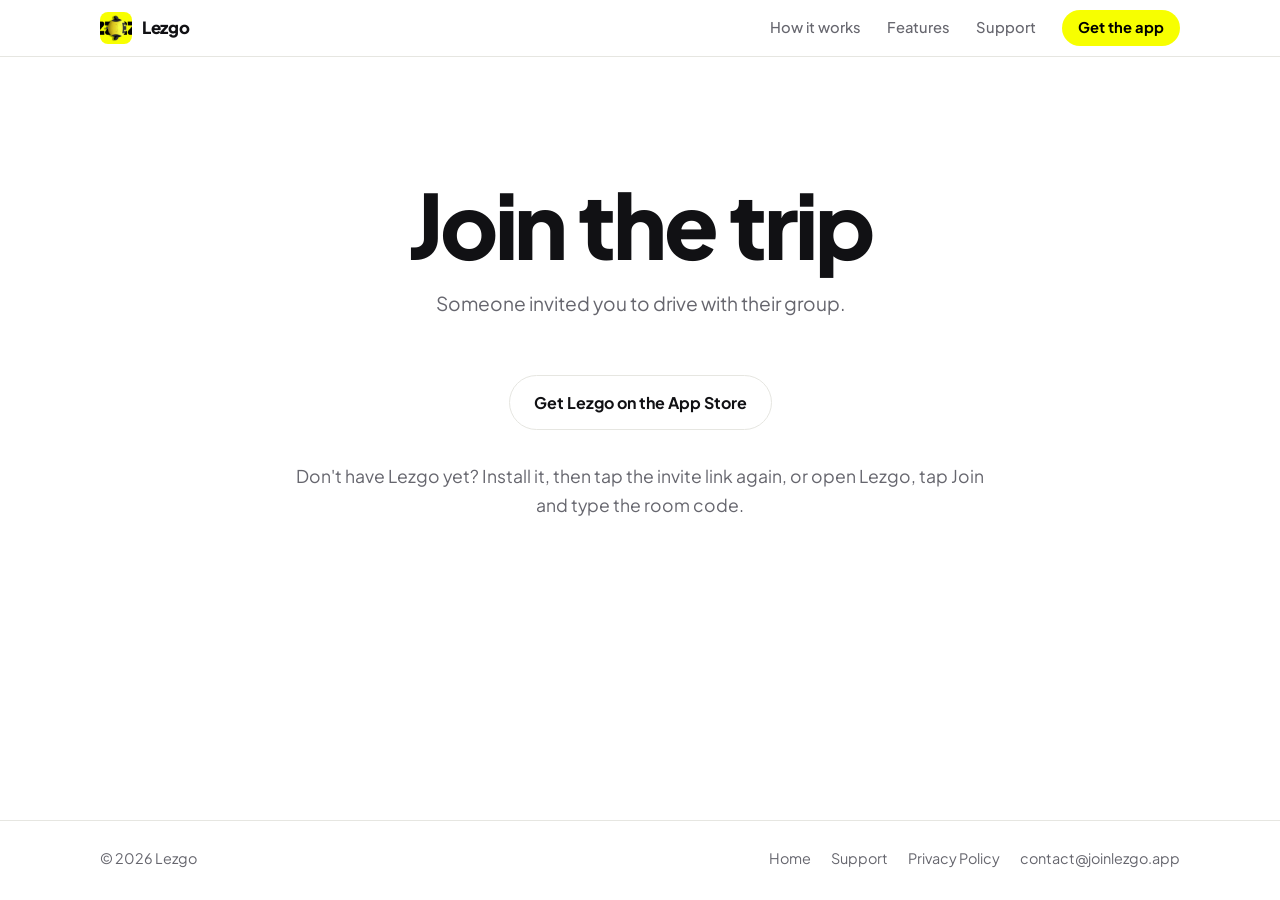
==== commit 2b82e591: "fix: show lezgo as the copyright owner in the footer" ====
--- a/join/index.html
+++ b/join/index.html
@@ -44,7 +44,7 @@
 
   <footer class="footer">
     <div class="wrap">
-      <span>© 2026 Nathan Sudiara</span>
+      <span>© 2026 Lezgo</span>
       <nav aria-label="Footer"><a href="/">Home</a><a href="/support">Support</a><a href="/privacy">Privacy Policy</a><a href="mailto:contact@joinlezgo.app">contact@joinlezgo.app</a></nav>
     </div>
   </footer>
--- a/styles.css
+++ b/styles.css
@@ -1,213 +1,304 @@
-/* Lezgo website: pitch black with brand yellow ("Midnight").
-   Colors come from the app's asset catalog (BrandYellow and the night map).
-   The landing page's motion lives in main.js; every page reads fine without it. */
+/* Lezgo website: "Showroom". A calm product page in the visitor's light or dark mode, with brand yellow only
+   where the app itself is yellow. Colors, logo and mascots come from the app's asset catalog; the app's screens
+   are simulator screenshots shown in one CSS iPhone frame that draws the Dynamic Island the same way on every
+   screen. The landing page's motion lives in main.js; every page reads fine without it. */
 
 :root {
-  --black: #000000;
-  --panel: #0d0d0d;      /* raised surfaces */
-  --line: #262626;       /* hairlines and the unfilled route */
-  --ink: #ffffff;
-  --ink-soft: #a1a1a1;
-  --signal: #f7ff00;     /* BrandYellow */
-  --map: #1d2532;        /* the app's night map */
-  --type: "Schibsted Grotesk", "Helvetica Neue", Arial, sans-serif;
-  --gutter: clamp(16px, 5vw, 80px);
-  color-scheme: dark;
+  --bg: #ffffff;
+  --tile: #f5f5f3;
+  --ink: #111114;
+  --soft: #66666e;
+  --line: #e6e6e1;
+  --brand: #f7ff00;      /* BrandYellow */
+  --night: #1d2532;      /* the app's night map */
+  --street: #34405a;
+  --type: "Plus Jakarta Sans", "Helvetica Neue", Arial, sans-serif;
+  --ease: cubic-bezier(.2, .8, .2, 1);
+  --header: 57px;
+  --screen: calc(100svh - var(--header));
+  --gutter: max(20px, env(safe-area-inset-left, 0px));
+  --gutter-end: max(20px, env(safe-area-inset-right, 0px));
+  color-scheme: light dark;
+}
+@media (prefers-color-scheme: dark) {
+  :root { --bg: #000000; --tile: #161618; --ink: #f5f5f2; --soft: #9d9da6; --line: #26262a; }
 }
 
 *, *::before, *::after { box-sizing: border-box; }
-html { -webkit-text-size-adjust: 100%; background: var(--black); }
-body { margin: 0; background: var(--black); color: var(--ink); font-family: var(--type); font-size: 1.125rem; line-height: 1.6; overflow-x: clip; }
+[hidden] { display: none !important; }
+html { -webkit-text-size-adjust: 100%; background: var(--bg); scroll-padding-top: var(--header); }
+body { margin: 0; background: var(--bg); color: var(--ink); font-family: var(--type); font-size: 1.1rem; line-height: 1.6; overflow-x: clip; -webkit-font-smoothing: antialiased; }
 img { display: block; max-width: 100%; height: auto; }
 a { color: inherit; }
-a:focus-visible, button:focus-visible { outline: 3px solid var(--signal); outline-offset: 4px; border-radius: 12px; }
-h1, h2, h3 { margin: 0; font-weight: 800; line-height: 1; letter-spacing: -0.04em; text-wrap: balance; }
-::selection { background: var(--signal); color: var(--black); }
-.wrap { padding-left: max(var(--gutter), env(safe-area-inset-left, 0px)); padding-right: max(var(--gutter), env(safe-area-inset-right, 0px)); }
-
-.skip { position: absolute; left: 16px; top: -80px; z-index: 20; padding: 10px 16px; border-radius: 12px; background: var(--signal); color: var(--black); font-weight: 700; text-decoration: none; }
+a:focus-visible, button:focus-visible, summary:focus-visible { outline: 3px solid var(--ink); outline-offset: 4px; border-radius: 10px; }
+h1, h2, h3 { margin: 0; font-weight: 800; line-height: 1.04; letter-spacing: -0.035em; text-wrap: balance; }
+::selection { background: var(--brand); color: #000; }
+.wrap { width: 100%; max-width: 1120px; margin-inline: auto; padding-left: var(--gutter); padding-right: var(--gutter-end); }
+
+.skip { position: absolute; left: 16px; top: -80px; z-index: 20; padding: 10px 16px; border-radius: 12px; background: var(--brand); color: #000; font-weight: 700; text-decoration: none; }
 .skip:focus { top: 16px; }
 
+/* buttons */
+.store { display: inline-flex; align-items: center; gap: 10px; background: var(--ink); color: var(--bg); text-decoration: none; padding: 14px 24px; border-radius: 999px; font-weight: 700; font-size: 1rem; min-height: 52px; transition: transform .25s var(--ease); }
+.store:hover { transform: scale(1.03); }
+.store:active { transform: scale(.97); }
+.store svg { width: 22px; height: 22px; flex: none; }
+.ghost { display: inline-flex; align-items: center; min-height: 52px; padding: 14px 24px; border-radius: 999px; border: 1px solid var(--line); text-decoration: none; font-weight: 700; font-size: 1rem; }
+.ghost:hover { background: var(--tile); }
+
 /* header */
-body::before { content: ""; position: fixed; inset: 0 0 auto; height: env(safe-area-inset-top, 0px); z-index: 10; background: var(--black); }
-.top { position: sticky; top: env(safe-area-inset-top, 0px); z-index: 10; display: flex; align-items: center; justify-content: space-between; gap: 16px; padding-block: 14px; background: rgba(0, 0, 0, .78); backdrop-filter: blur(16px) saturate(140%); -webkit-backdrop-filter: blur(16px) saturate(140%); border-bottom: 1px solid transparent; transition: border-color .3s; }
-.top.scrolled { border-bottom-color: var(--line); }
-.top img { width: 96px; }
-.top nav { display: flex; align-items: center; gap: 24px; font-weight: 500; font-size: .98rem; }
-.top nav a { text-decoration: none; color: var(--ink-soft); }
+body::before { content: ""; position: fixed; inset: 0 0 auto; height: env(safe-area-inset-top, 0px); z-index: 10; background: var(--bg); }
+.top { position: sticky; top: env(safe-area-inset-top, 0px); z-index: 10; height: var(--header); background: color-mix(in srgb, var(--bg) 80%, transparent); backdrop-filter: blur(20px) saturate(160%); -webkit-backdrop-filter: blur(20px) saturate(160%); border-bottom: 1px solid var(--line); }
+.top .wrap { height: 100%; display: flex; align-items: center; justify-content: space-between; gap: 16px; }
+.brand { display: flex; align-items: center; gap: 10px; font-weight: 800; text-decoration: none; font-size: 1.05rem; letter-spacing: -0.02em; min-height: 44px; }
+.brand img { width: 32px; border-radius: 8px; }
+.top nav { display: flex; gap: 26px; align-items: center; font-size: .92rem; font-weight: 500; }
+.top nav a { text-decoration: none; color: var(--soft); transition: color .2s; }
 .top nav a:hover, .top nav a[aria-current="page"] { color: var(--ink); }
-.top .get { display: inline-flex; align-items: center; min-height: 44px; background: var(--signal); color: var(--black); padding: 0 18px; border-radius: 999px; font-weight: 700; }
-.top .get:hover { color: var(--black); background: #fff; }
-@media (max-width: 600px) { .top nav a:not(.get) { display: none; } }
-
-/* buttons */
-.store { display: inline-flex; align-items: center; gap: 10px; min-height: 56px; padding: 0 26px; border-radius: 18px; background: var(--signal); color: var(--black); font-weight: 700; text-decoration: none; }
-.store svg { width: 20px; height: 20px; }
-.store:hover { background: #fff; }
-.ghost { display: inline-flex; align-items: center; min-height: 56px; padding: 0 22px; border-radius: 18px; border: 1px solid var(--line); color: var(--ink); font-weight: 600; text-decoration: none; }
-.ghost:hover { border-color: var(--ink-soft); }
+.top nav .get { display: inline-flex; align-items: center; min-height: 36px; background: var(--brand); color: #000; padding: 0 16px; border-radius: 999px; font-weight: 700; }
+.top nav .get:hover { color: #000; }
+
+/* The iPhone: one frame for every screen. Sizes follow --w; the Dynamic Island sits exactly over the one in the
+   simulator screenshots, so screens with a black top and screens with a map top look the same. */
+.phone { --w: 300px; --s: calc(var(--w) * .93); position: relative; width: var(--w); flex: none; padding: calc(var(--w) * .035); border-radius: calc(var(--w) * .165); background: #0b0b0c; box-shadow: inset 0 0 0 1.5px #3b3b40, 0 0 0 1px #1c1c1f, 0 40px 80px -30px rgba(0, 0, 0, .5); }
+.phone .screen { position: relative; overflow: hidden; aspect-ratio: 1206 / 2622; border-radius: calc(var(--w) * .13); background: #000; }
+.phone .screen img { position: absolute; inset: 0; width: 100%; height: 100%; object-fit: cover; }
+.phone .screen::after { content: ""; position: absolute; z-index: 5; left: 50%; top: calc(var(--s) * .033); width: calc(var(--s) * .318); height: calc(var(--s) * .094); transform: translateX(-50%); border-radius: 999px; background: #000; }
+
+/* ---------- Landing page ---------- */
+
+/* Hero: fills the first screen. One load sequence, then the phones fan open. */
+.hero { height: var(--screen); min-height: 540px; display: flex; flex-direction: column; align-items: center; text-align: center; padding-top: clamp(28px, 7svh, 84px); overflow: hidden; }
+.hero .icon { width: clamp(64px, 9svh, 84px); border-radius: 22%; margin: 0 auto clamp(16px, 3svh, 26px); box-shadow: 0 12px 30px -12px rgba(0, 0, 0, .45); }
+.hero h1 { font-size: clamp(2.9rem, min(8.4vw, 10svh), 6.8rem); max-width: 12ch; margin: 0 auto clamp(14px, 2.4svh, 22px); }
+.hero p { margin: 0 auto clamp(20px, 3.4svh, 32px); max-width: 44ch; color: var(--soft); font-size: clamp(1.05rem, 2svh, 1.22rem); }
+.hero .meta { margin-top: 14px; color: var(--soft); font-size: .92rem; }
+.fan { position: relative; flex: 1 1 0; min-height: 140px; width: 100%; margin-top: clamp(24px, 5svh, 64px); }
+.fan::after { content: ""; position: absolute; inset: auto 0 0; height: 30%; background: linear-gradient(transparent, var(--bg)); z-index: 3; }
+.fan .phone { --w: clamp(170px, min(25vw, 30svh), 310px); position: absolute; left: 50%; top: 0; margin-left: calc(var(--w) / -2); }
+.fan .middle { z-index: 2; }
+.fan .left { transform: translate(-64%, 9%) rotate(-9deg); }
+.fan .right { transform: translate(64%, 9%) rotate(9deg); }
+.motion .hero .rise-in { animation: riseIn 1s var(--ease) both; }
+.motion .hero .rise-in:nth-child(2) { animation-delay: .08s; }
+.motion .hero .rise-in:nth-child(3) { animation-delay: .16s; }
+.motion .hero .rise-in:nth-child(4) { animation-delay: .24s; }
+.motion .hero .rise-in:nth-child(5) { animation-delay: .32s; }
+.motion .fan .middle { animation: phoneUp 1.2s var(--ease) .25s both; }
+.motion .fan .left, .motion .fan .right { animation: fanOut 1.3s var(--ease) .45s both; }
+@keyframes riseIn { from { opacity: 0; transform: translateY(24px); } }
+@keyframes phoneUp { from { opacity: 0; transform: translateY(30%); } }
+@keyframes fanOut { from { opacity: 0; transform: translate(0, 30%) rotate(0); } }
+
+/* How it works. Without motion it is a plain list beside the first screen. With motion (main.js) the section pins
+   for one screen and scrolling moves through the four steps: the step's text slides out up and the next slides in
+   from below, while the next app screen slides up inside the phone. */
+.story { position: relative; }
+.story-pin { min-height: var(--screen); display: grid; grid-template-columns: minmax(0, 1fr) auto; align-items: center; gap: clamp(32px, 6vw, 96px); padding-block: 48px; }
+.story-copy { display: grid; gap: 28px; align-content: center; }
+.story-copy h2 { font-size: clamp(2.4rem, 5vw, 4.2rem); }
+.below { display: grid; gap: 28px; }
+.steps { display: grid; gap: 40px; }
+.step { display: grid; gap: 12px; max-width: 460px; }
+.step .count { font-weight: 800; color: var(--soft); font-size: 1rem; }
+.step h3 { font-size: clamp(1.9rem, 3.4vw, 3rem); }
+.step p { margin: 0; color: var(--soft); }
+.stage { display: grid; place-items: center; }
+.stage .phone { --w: clamp(220px, min(30vw, calc((var(--screen) - 120px) * .44)), 340px); }
+.dots { display: none; }
+
+.pinned .story-pin { height: var(--screen); min-height: 0; padding-block: 24px; }
+.pinned .steps { position: relative; display: block; height: 15rem; }
+.pinned .step { position: absolute; inset: 0 0 auto; }
+.pinned .step + .step { visibility: hidden; opacity: 0; }
+.pinned .dots { display: flex; gap: 8px; }
+.dots span { width: 8px; height: 8px; border-radius: 4px; background: var(--line); transition: width .35s var(--ease), background .35s; }
+.dots span.on { width: 28px; background: var(--ink); }
+
+/* Features: an Apple-style bento. Every tile shows its feature working. */
+.features { padding-block: clamp(80px, 12svh, 140px) 0; }
+.section-head { text-align: center; margin-bottom: clamp(32px, 6svh, 56px); }
+.section-head h2 { font-size: clamp(2.4rem, 5.4vw, 4.4rem); }
+.section-head p { color: var(--soft); margin: 16px auto 0; max-width: 48ch; }
+.bento { display: grid; grid-template-columns: repeat(12, minmax(0, 1fr)); gap: 18px; }
+.tile { position: relative; overflow: hidden; border-radius: 30px; background: var(--tile); padding: 34px 34px 0; display: flex; flex-direction: column; min-width: 0; isolation: isolate; }
+.tile h3 { font-size: clamp(1.6rem, 2.6vw, 2.2rem); }
+.tile .kicker { display: block; font-weight: 700; font-size: 1rem; color: var(--soft); margin-bottom: 8px; letter-spacing: -0.01em; }
+.tile p { margin: 10px 0 0; color: var(--soft); font-size: 1rem; max-width: 36ch; }
+.tile.dark { background: var(--night); color: #fff; }
+.tile.dark p, .tile.dark .kicker { color: #aab6c8; }
+.tile.sun { background: var(--brand); color: #000; }
+.tile.sun p, .tile.sun .kicker { color: #3a3a1a; }
+.span-8 { grid-column: span 8; } .span-6 { grid-column: span 6; } .span-4 { grid-column: span 4; } .span-12 { grid-column: span 12; }
+.tall { min-height: 600px; } .mid { min-height: 420px; } .short { min-height: 291px; }
+.stack { display: grid; gap: 18px; grid-template-rows: 1fr 1fr; }
+
+/* map tile: the route draws itself, then the five buddies drive along it */
+.tile.map { padding: 0; }
+.tile.map .copy { position: relative; z-index: 2; padding: 34px; background: linear-gradient(var(--night) 45%, transparent); }
+.tile.map svg { position: absolute; inset: 0; width: 100%; height: 100%; z-index: 1; }
+.route-draw { stroke-dasharray: 1400; stroke-dashoffset: 0; }
+.shown .route-draw { animation: draw 2.2s var(--ease) both; }
+@keyframes draw { from { stroke-dashoffset: 1400; } }
+.car-label { font: 700 12px var(--type); fill: #fff; }
+.eta { position: absolute; z-index: 2; right: 22px; bottom: 22px; background: #000; color: #fff; border-radius: 20px; padding: 14px 18px; display: grid; gap: 2px; min-width: 170px; }
+.eta strong { font-size: 1.8rem; line-height: 1; letter-spacing: -0.03em; font-variant-numeric: tabular-nums; }
+.eta span { font-size: .85rem; color: #aab6c8; }
+
+/* room code tile: the digits roll into place */
+.code { display: flex; gap: 6px; margin-top: auto; padding-block: 30px 18px; }
+.digit { --h: 66px; flex: 1; height: var(--h); overflow: hidden; background: #000; border-radius: 14px; }
+.digit > span { display: flex; flex-direction: column; transform: translateY(calc(var(--v) * var(--h) * -1)); }
+.digit i { font-style: normal; height: var(--h); flex: none; display: grid; place-items: center; color: var(--brand); font-weight: 800; font-size: 2rem; font-variant-numeric: tabular-nums; }
+.shown .digit > span { animation: roll 1.6s var(--ease) both; }
+.digit:nth-child(2) > span { animation-delay: .1s; } .digit:nth-child(3) > span { animation-delay: .2s; }
+.digit:nth-child(4) > span { animation-delay: .3s; } .digit:nth-child(5) > span { animation-delay: .4s; }
+.digit:nth-child(6) > span { animation-delay: .5s; }
+@keyframes roll { from { transform: translateY(0); } }
+.join-link { font-weight: 700; font-size: .95rem; margin-bottom: 30px; display: flex; flex-wrap: wrap; align-items: center; gap: 8px; }
+.join-link b { background: #000; color: var(--brand); padding: 4px 10px; border-radius: 999px; font-size: .85rem; }
+
+/* phone tiles: the phone rises from the bottom edge */
+.tile .phone { --w: min(76%, 290px); margin: auto auto calc(var(--w) * -1.05); transition: transform 1.2s var(--ease); }
+.motion .tile .phone { transform: translateY(14%); }
+.motion .tile.shown .phone { transform: none; }
+.alert-pill { position: absolute; z-index: 3; left: 50%; bottom: 30%; transform: translateX(-50%); background: #000; color: var(--brand); padding: 10px 16px; border-radius: 999px; font-weight: 700; font-size: .9rem; display: flex; gap: 8px; align-items: center; white-space: nowrap; box-shadow: 0 10px 30px rgba(0, 0, 0, .5); }
+.shown .alert-pill { animation: nudge 2.8s var(--ease) 1s infinite; }
+@keyframes nudge { 0%, 70%, 100% { transform: translateX(-50%) scale(1); } 78% { transform: translateX(-50%) scale(1.08); } 86% { transform: translateX(-50%) scale(.98); } }
+.wave { display: flex; gap: 4px; align-items: center; height: 18px; }
+.wave i { width: 3px; height: 40%; background: currentColor; border-radius: 2px; }
+.shown .wave i { animation: wave 1s ease-in-out infinite; }
+.wave i:nth-child(2) { animation-delay: .15s; } .wave i:nth-child(3) { animation-delay: .3s; } .wave i:nth-child(4) { animation-delay: .45s; }
+@keyframes wave { 50% { height: 100%; } }
+
+/* siri tile: the question, then the answer */
+.chat { margin-top: auto; padding-block: 22px 30px; display: grid; gap: 8px; }
+.chat span { background: var(--bg); border-radius: 18px; padding: 10px 14px; font-size: .92rem; font-weight: 600; width: fit-content; max-width: 100%; }
+.chat span.answer { justify-self: end; background: linear-gradient(135deg, #5b6cff, #c04dff); color: #fff; }
+.shown .chat span { animation: riseIn .7s var(--ease) both; }
+.shown .chat span.answer { animation-delay: .9s; }
+
+.big { font-size: clamp(5rem, 9vw, 7.5rem); font-weight: 800; letter-spacing: -0.06em; line-height: .9; margin-top: auto; padding-bottom: 30px; }
+
+/* carplay tile: the dashboard tilts flat */
+.tile.carplay { padding-bottom: 34px; text-align: center; align-items: center; }
+.tile.carplay p { margin-inline: auto; max-width: 52ch; }
+.dash { margin-top: 34px; width: 100%; background: #000; border-radius: 26px; padding: clamp(10px, 1.6vw, 18px); transition: transform 1.4s var(--ease); }
+.motion .dash { transform: perspective(1200px) rotateX(16deg) scale(.94); }
+.motion .shown .dash { transform: none; }
+.dash img { border-radius: 14px; width: 100%; }
+
+/* buddies tile: the crew hops in */
+.crew { display: flex; justify-content: center; align-items: flex-end; gap: 2%; margin-top: auto; padding-block: 30px 34px; }
+.crew img { width: 17%; }
+.crew img.leader { width: 21%; }
+.shown .crew img { animation: hop .7s var(--ease) both; }
+.crew img:nth-child(2) { animation-delay: .08s; } .crew img:nth-child(3) { animation-delay: .16s; }
+.crew img:nth-child(4) { animation-delay: .24s; } .crew img:nth-child(5) { animation-delay: .32s; }
+@keyframes hop { from { transform: translateY(60%) scale(.6); opacity: 0; } 70% { transform: translateY(-8%); } }
+
+.glyph { margin-top: auto; padding-bottom: 32px; }
+.glyph svg { width: 64px; height: 64px; }
+
+/* Tiles slide up as they scroll in, tied to scroll position where the browser supports it. */
+@supports (animation-timeline: view()) {
+  .motion .tile { animation: tileIn linear both; animation-timeline: view(); animation-range: entry 0% entry 55%; }
+  @keyframes tileIn { from { opacity: .3; transform: translateY(48px) scale(.97); } }
+}
+
+/* Questions: one full screen */
+.faq { min-height: var(--screen); display: grid; grid-template-columns: minmax(0, .8fr) minmax(0, 1.2fr); gap: 50px; align-content: center; align-items: start; padding-block: 80px; margin-top: clamp(40px, 8svh, 100px); }
+.faq h2 { font-size: clamp(2.2rem, 4.4vw, 3.4rem); }
+.faq details { border-bottom: 1px solid var(--line); }
+.faq details:first-of-type { border-top: 1px solid var(--line); }
+.faq summary { cursor: pointer; list-style: none; padding-block: 22px; font-weight: 700; font-size: 1.12rem; display: flex; justify-content: space-between; gap: 20px; align-items: center; min-height: 44px; }
+.faq summary::-webkit-details-marker { display: none; }
+.faq summary::after { content: "+"; font-size: 1.6rem; font-weight: 400; color: var(--soft); transition: transform .3s var(--ease); flex: none; }
+.faq details[open] summary::after { transform: rotate(45deg); }
+.faq details p { margin: 0 0 22px; color: var(--soft); }
+
+/* Closing: the call to action and the footer share the last full screen. */
+.finale { min-height: 100svh; display: flex; flex-direction: column; }
+.closing { flex: 1; display: grid; place-content: center; justify-items: center; text-align: center; padding-block: clamp(32px, 8svh, 80px); }
+.closing .icon { width: clamp(64px, 11svh, 96px); border-radius: 22%; margin-bottom: clamp(16px, 3svh, 28px); }
+.closing h2 { font-size: clamp(2.6rem, 6vw, 5rem); margin-bottom: 18px; }
+.closing p { color: var(--soft); margin: 0 0 30px; max-width: 44ch; }
 
 /* footer */
-.footer { display: flex; flex-wrap: wrap; justify-content: space-between; gap: 16px 32px; align-items: center; padding-block: 28px 40px; color: var(--ink-soft); font-size: .95rem; border-top: 1px solid var(--line); }
+.footer { border-top: 1px solid var(--line); }
+.footer .wrap { padding-block: 26px calc(26px + env(safe-area-inset-bottom, 0px)); display: flex; flex-wrap: wrap; justify-content: space-between; gap: 12px 26px; color: var(--soft); font-size: .9rem; }
 .footer nav { display: flex; flex-wrap: wrap; gap: 8px 20px; }
 .footer a { text-decoration: none; }
 .footer a:hover { color: var(--ink); }
 
-/* ---------- landing page ---------- */
-
-/* story: text column + sticky phone */
-.story { display: grid; grid-template-columns: minmax(0, 1.15fr) minmax(0, .85fr); gap: clamp(24px, 5vw, 96px); }
-.lead { min-height: calc(100vh - 72px); display: flex; flex-direction: column; justify-content: center; padding-block: 48px 96px; }
-.lead h1 { font-size: clamp(3.2rem, 8vw, 7.4rem); max-width: 10ch; }
-.lead > p { color: var(--ink-soft); font-size: 1.25rem; margin: 26px 0 0; max-width: 30rem; }
-.actions { display: flex; flex-wrap: wrap; gap: 12px; margin-top: 36px; }
-.facts { list-style: none; margin: 40px 0 0; padding: 0; display: flex; flex-wrap: wrap; gap: 8px; }
-.facts li { display: inline-flex; align-items: center; gap: 8px; padding: 7px 14px; border-radius: 999px; background: var(--panel); border: 1px solid var(--line); font-size: .92rem; color: var(--ink-soft); }
-.facts svg { width: 16px; height: 16px; color: var(--signal); }
-.split-line { padding-bottom: .08em; }
-
-/* How it works. Without JavaScript the four stops are a plain list. With it (`.motion`), the stops pin under the
-   header: the page scrolls four steps' worth while one stop shows at a time, and the phone beside them changes. */
-.steps { position: relative; }
-.steps-pin { display: grid; grid-template-columns: 40px minmax(0, 1fr); gap: clamp(20px, 3vw, 40px); }
-.rail { position: relative; justify-self: center; width: 6px; }
-.rail-track, .rail-fill { position: absolute; inset: 0; border-radius: 3px; background: var(--line); }
-.rail-fill { background: var(--signal); transform-origin: top; transform: scaleY(0); box-shadow: 0 0 18px rgba(247, 255, 0, .3); }
-.rail-pin { position: absolute; left: 50%; width: 22px; height: 22px; margin: -11px 0 0 -11px; border-radius: 50%; background: var(--black); border: 4px solid var(--line); transition: border-color .3s, background-color .3s; }
-.rail-pin:nth-of-type(3) { top: 0; }
-.rail-pin:nth-of-type(4) { top: 33.333%; }
-.rail-pin:nth-of-type(5) { top: 66.666%; }
-.rail-pin:nth-of-type(6) { top: 100%; }
-.rail-pin.on { border-color: var(--signal); background: var(--signal); }
-.rail-car { position: absolute; left: 50%; top: 0; width: 44px; height: 44px; margin: -22px 0 0 -22px; border-radius: 50%; background: var(--black); border: 3px solid var(--signal); display: grid; place-items: center; z-index: 1; will-change: transform; }
-.rail-car img { width: 30px; }
-.step-list { display: grid; gap: 96px; padding-block: 64px 120px; }
-.step { max-width: 34rem; }
-.step-head { display: flex; flex-wrap: wrap; align-items: baseline; gap: 4px 14px; margin-bottom: 18px; }
-.step-head .count { color: var(--signal); font-weight: 700; font-size: 1rem; font-variant-numeric: tabular-nums; }
-.step-head .place { color: var(--ink-soft); font-weight: 500; font-size: 1rem; }
-.step h2 { font-size: clamp(2.2rem, 4.4vw, 3.6rem); }
-.step p { color: var(--ink-soft); margin: 20px 0 0; max-width: 30rem; }
-
-.motion .steps { height: 400vh; }
-.motion .steps-pin { position: sticky; top: calc(env(safe-area-inset-top, 0px) + 73px); height: calc(100vh - 73px); align-items: center; }
-.motion .rail { height: min(46vh, 360px); }
-.motion .step-list { gap: 0; padding: 0; }
-.motion .step { grid-area: 1 / 1; align-self: center; }
-.motion .step:not(:first-child) { visibility: hidden; opacity: 0; }
-html:not(.motion) .rail { display: none; }
-
-/* The header is 73px tall; the sticky phone sits below it so it is never cut off. */
-.stage { position: sticky; top: calc(env(safe-area-inset-top, 0px) + 73px); height: calc(100vh - 73px); display: grid; place-items: center; }
-.stage-inner { position: relative; display: grid; justify-items: center; gap: 22px; }
-.streets { position: absolute; inset: -18% -40%; z-index: -1; opacity: .7; }
-.phone { --screen-w: min(310px, 34vh, 24vw); --bezel: calc(var(--screen-w) * .034); position: relative; width: fit-content; padding: var(--bezel); border-radius: calc(var(--screen-w) * .125 + var(--bezel)); background: #000;
-  box-shadow: 0 0 0 1px #2c2c2c, 0 0 0 calc(var(--bezel) * .7) #0d0d0d, 0 0 0 calc(var(--bezel) * .7 + 1px) #262626, 0 60px 120px -40px rgba(247, 255, 0, .22); will-change: transform; }
-/* The screen keeps the screenshots' exact shape, so nothing is cropped, and its corners follow an iPhone's. */
-.screen { position: relative; width: var(--screen-w); aspect-ratio: 1320 / 2868; border-radius: calc(var(--screen-w) * .125); overflow: hidden; background: var(--map); isolation: isolate; }
-.screen img { position: absolute; inset: 0; width: 100%; height: 100%; object-fit: cover; opacity: 0; }
-.screen img.current { opacity: 1; }
-.progress { display: flex; gap: 8px; }
-.progress span { width: 28px; height: 4px; border-radius: 2px; background: var(--line); transition: background-color .3s, width .3s; }
-.progress span.on { background: var(--signal); width: 44px; }
-
-/* Phones: one pinned panel under the header. The phone takes all the height the caption below it does not need,
-   and the stop's caption sits under it at full width. Nothing scrolls behind the phone. */
-@media (max-width: 860px) {
-  .story { --caption-h: 200px; --phone-h: clamp(240px, calc(100svh - 73px - 50px - var(--caption-h)), 540px); --stage-h: calc(var(--phone-h) + 50px);
-    grid-template-columns: minmax(0, 1fr); gap: 0; }
-  .story > div:first-child { display: contents; }
-  .lead { order: 1; min-height: auto; padding-block: 40px 40px; }
-  .lead h1 { font-size: clamp(2.9rem, 13vw, 4.4rem); }
-  .lead > p { font-size: 1.1rem; }
-  .facts { margin-top: 28px; }
-  .stage { order: 2; top: calc(env(safe-area-inset-top, 0px) + 73px); z-index: 5; height: var(--stage-h); padding-block: 10px 12px; border-bottom: 1px solid var(--line);
-    margin-inline: calc(-1 * max(var(--gutter), env(safe-area-inset-left, 0px))); background: var(--black); align-content: start; }
-  .stage-inner { gap: 10px; }
-  .streets { display: none; }
-  .phone { --screen-w: min(calc(var(--phone-h) * 1320 / 2868), 64vw); --bezel: 6px;
-    box-shadow: 0 0 0 1px #2c2c2c, 0 0 0 4px #0d0d0d, 0 0 0 5px #262626, 0 30px 60px -30px rgba(247, 255, 0, .25); }
-  .steps { order: 3; }
-  .steps-pin { grid-template-columns: minmax(0, 1fr); gap: 0; }
-  .rail { display: none; }
-  .step h2 { font-size: clamp(1.55rem, 6.6vw, 2.1rem); }
-  .step p { margin-top: 10px; font-size: .98rem; line-height: 1.5; }
-  .step-head { margin-bottom: 8px; }
-  .step-head .count, .step-head .place { font-size: .92rem; }
-  .motion .steps { height: 320svh; }
-  .motion .steps-pin { top: calc(env(safe-area-inset-top, 0px) + 73px + var(--stage-h)); height: calc(100svh - 73px - var(--stage-h)); align-items: start; padding-top: 18px; }
-  .motion .step { align-self: start; }
-}
-@media (max-width: 860px) and (max-height: 640px) {
-  .story { --caption-h: 196px; }
-  .step h2 { font-size: clamp(1.4rem, 6vw, 1.8rem); }
-  .step p { font-size: .92rem; }
-}
-
-/* CarPlay: the real CarPlay screen in a dashboard bezel */
-.carplay { padding-block: clamp(96px, 12vw, 160px); border-top: 1px solid var(--line); }
-.carplay-head { display: flex; flex-wrap: wrap; justify-content: space-between; align-items: end; gap: 16px 48px; margin-bottom: 44px; }
-.carplay h2 { font-size: clamp(2.4rem, 5.4vw, 4.6rem); max-width: 13ch; }
-.carplay-head p { color: var(--ink-soft); max-width: 28rem; margin: 0; }
-.dash { margin: 0; border-radius: 34px; background: var(--panel); border: 1px solid var(--line); padding: clamp(8px, 1.2vw, 14px); }
-.dash img { width: 100%; border-radius: 24px; }
-@media (max-width: 640px) { .dash { border-radius: 22px; } .dash img { border-radius: 16px; } }
-
-/* section title above the feature cards */
-.more { padding-block: clamp(96px, 12vw, 160px) 40px; border-top: 1px solid var(--line); }
-.more h2 { font-size: clamp(2.4rem, 5.4vw, 4.6rem); }
-
-/* features */
-.features { padding-block: 0 clamp(96px, 12vw, 160px); display: grid; grid-template-columns: repeat(4, minmax(0, 1fr)); gap: 12px; }
-@media (max-width: 1100px) { .features { grid-template-columns: repeat(2, minmax(0, 1fr)); } }
-@media (max-width: 560px) { .features { grid-template-columns: minmax(0, 1fr); } }
-.features > div { padding: 26px; border-radius: 24px; background: var(--panel); border: 1px solid var(--line); }
-.features svg { width: 28px; height: 28px; color: var(--signal); margin-bottom: 18px; }
-.features h3 { font-size: 1.35rem; letter-spacing: -0.02em; }
-.features p { color: var(--ink-soft); margin: 8px 0 0; font-size: 1.02rem; }
-
-/* closing */
-.closing { position: relative; overflow: hidden; padding-block: clamp(96px, 14vw, 180px); display: grid; justify-items: center; text-align: center; gap: 24px; border-top: 1px solid var(--line); }
-.closing img.icon { width: 96px; border-radius: 24px; box-shadow: 0 20px 60px -20px rgba(247, 255, 0, .45); }
-.closing h2 { font-size: clamp(2.8rem, 8vw, 7rem); max-width: 12ch; }
-.closing p { color: var(--ink-soft); margin: 0; max-width: 30rem; }
-.crew { display: flex; justify-content: center; align-items: flex-end; gap: clamp(0px, 1vw, 16px); margin-top: 32px; max-width: 100%; }
-.crew img { width: clamp(58px, 10vw, 124px); height: auto; }
-.crew img.leader { width: clamp(72px, 12.5vw, 156px); }
-
 /* ---------- Support, Privacy and Join ---------- */
-
-.doc-head { padding-block: clamp(56px, 9vw, 120px) clamp(32px, 5vw, 56px); border-bottom: 1px solid var(--line); }
-.doc-head h1 { font-size: clamp(2.9rem, 9vw, 6rem); max-width: 14ch; }
-.doc-head p { color: var(--ink-soft); margin: 20px 0 0; max-width: 36rem; font-size: 1.2rem; }
-.doc { max-width: calc(44rem + 2 * var(--gutter)); padding-block: clamp(40px, 6vw, 72px) clamp(72px, 10vw, 120px); }
+.doc-head { padding-block: clamp(56px, 10vw, 120px) clamp(32px, 5vw, 56px); text-align: center; }
+.doc-head h1 { font-size: clamp(2.9rem, 8vw, 5.6rem); max-width: 14ch; margin-inline: auto; }
+.doc-head p { color: var(--soft); margin: 18px auto 0; max-width: 36rem; font-size: 1.2rem; }
+.doc { max-width: calc(44rem + 40px); padding-block: 0 clamp(72px, 10vw, 120px); }
 .doc h2 { font-size: clamp(1.5rem, 3vw, 2rem); letter-spacing: -0.03em; margin: 56px 0 14px; }
 .doc h2:first-child { margin-top: 0; }
-.doc p, .doc li { color: var(--ink-soft); }
+.doc p, .doc li { color: var(--soft); }
 .doc strong { color: var(--ink); }
 .doc p { margin: 0 0 14px; }
-.doc ul { margin: 0; padding-left: 1.2em; display: grid; gap: 10px; }
-.doc li::marker { color: var(--signal); }
-.doc a { color: var(--signal); text-underline-offset: 3px; }
+.doc ul { margin: 0 0 14px; padding-left: 1.2em; display: grid; gap: 10px; }
+.doc a { color: var(--ink); text-underline-offset: 3px; text-decoration-color: var(--brand); text-decoration-thickness: 3px; }
 .doc .lede { color: var(--ink); font-size: 1.3rem; line-height: 1.5; }
 .doc .store, .doc .ghost { text-decoration: none; }
-.doc .store { color: var(--black); }
-.doc .ghost { color: var(--ink); }
-.contact { margin: 40px 0; padding: 22px 24px; border-radius: 24px; background: var(--panel); border: 1px solid var(--line); }
-.contact:first-child { margin-top: 0; }
-.contact p { margin: 0; }
+.contact { background: var(--tile); border-radius: 24px; padding: 24px 28px; margin-bottom: 48px; }
+.contact p { margin: 0; color: var(--ink); }
+.doc-page main { min-height: calc(100svh - var(--header) - 80px); }
 
 /* Join: the room code from the invite link, in the same tiles as the landing page. */
-.digits { display: flex; gap: clamp(6px, 1.2vw, 12px); }
-.digits span { flex: 1; max-width: 92px; aspect-ratio: 3 / 4; display: grid; place-items: center; border-radius: 18px; background: var(--panel); border: 1px solid var(--line); font-size: clamp(2.2rem, 5.6vw, 4.4rem); font-weight: 800; font-variant-numeric: tabular-nums; letter-spacing: -0.02em; }
-.join .digits { max-width: 560px; margin-bottom: 36px; }
-.join .digits[hidden] { display: none; }
-.join .digits span { border-color: var(--signal); color: var(--signal); }
-.join-actions { display: flex; flex-wrap: wrap; gap: 12px; margin-bottom: 32px; }
+.join { text-align: center; }
+.join .digits { display: flex; gap: 8px; justify-content: center; max-width: 520px; margin: 0 auto 36px; }
+.join .digits span { flex: 1; background: #000; color: var(--brand); border-radius: 16px; padding: 14px 0; font-weight: 800; font-size: clamp(1.8rem, 7vw, 3rem); font-variant-numeric: tabular-nums; }
+.join-actions { display: flex; flex-wrap: wrap; justify-content: center; gap: 12px; margin-bottom: 32px; }
+.join-actions .store { background: var(--brand); color: #000; }
+
+/* ---------- Narrow screens ---------- */
+@media (max-width: 900px) {
+  .top nav { gap: 18px; }
+  .bento { grid-template-columns: repeat(2, minmax(0, 1fr)); gap: 14px; }
+  .span-8, .span-12, .span-6 { grid-column: span 2; } .span-4 { grid-column: span 1; }
+  .stack { grid-column: span 2; grid-template-columns: 1fr 1fr; grid-template-rows: none; gap: 14px; }
+  .tall { min-height: 520px; }
+  .faq { grid-template-columns: 1fr; gap: 28px; }
+}
+
+/* Phones get the same story: the section pins, the phone sits on top and the step's text changes below it. */
+@media (max-width: 760px) {
+  .story-pin { grid-template-columns: 1fr; gap: 24px; }
+  .story-copy h2 { font-size: 2.2rem; }
+  .stage { order: -1; }
+  .pinned .story-pin { grid-template-rows: auto minmax(0, 1fr) auto; align-items: stretch; gap: 16px; padding-block: 20px 24px; }
+  .pinned .story-copy { display: contents; }
+  .pinned .story-copy h2 { text-align: center; }
+  .pinned .stage { order: 0; min-height: 0; }
+  .pinned .stage .phone { --w: min(70vw, calc((var(--screen) - 330px) * .44)); }
+  .pinned .below { order: 1; justify-items: center; text-align: center; gap: 14px; }
+  .pinned .steps { height: 9.5rem; width: 100%; }
+  .pinned .step { justify-items: center; max-width: none; gap: 6px; }
+  .pinned .step h3 { font-size: 1.6rem; }
+  .pinned .step p { font-size: 1rem; max-width: 34ch; }
+  .pinned .step .count { display: none; }
+  .fan .phone { --w: min(46vw, 30svh); }
+  .fan .left { transform: translate(-58%, 10%) rotate(-9deg); }
+  .fan .right { transform: translate(58%, 10%) rotate(9deg); }
+}
+@media (max-width: 600px) {
+  .top nav a:not(.get) { display: none; }
+  .bento, .stack { grid-template-columns: 1fr; }
+  .span-4, .stack, .span-8, .span-12, .span-6 { grid-column: span 1; }
+  .tile { padding: 26px 26px 0; border-radius: 26px; }
+  .tile.map .copy { padding: 26px; }
+  .tall { min-height: 500px; } .mid { min-height: 0; } .short { min-height: 230px; }
+  .digit { --h: 54px; }
+  .digit i { font-size: 1.6rem; }
+  .eta { min-width: 0; right: 16px; bottom: 16px; }
+}
 
 @media (prefers-reduced-motion: reduce) {
-  .top, .rail-pin, .progress span { transition: none; }
-}
-
-/* Support, Privacy and Join have no scroll script, so their header keeps its hairline. */
-body:not(:has(.story)) .top { border-bottom-color: var(--line); }
+  *, *::before, *::after { animation: none !important; transition: none !important; scroll-behavior: auto !important; }
+  .tile .phone, .dash { transform: none; }
+}
